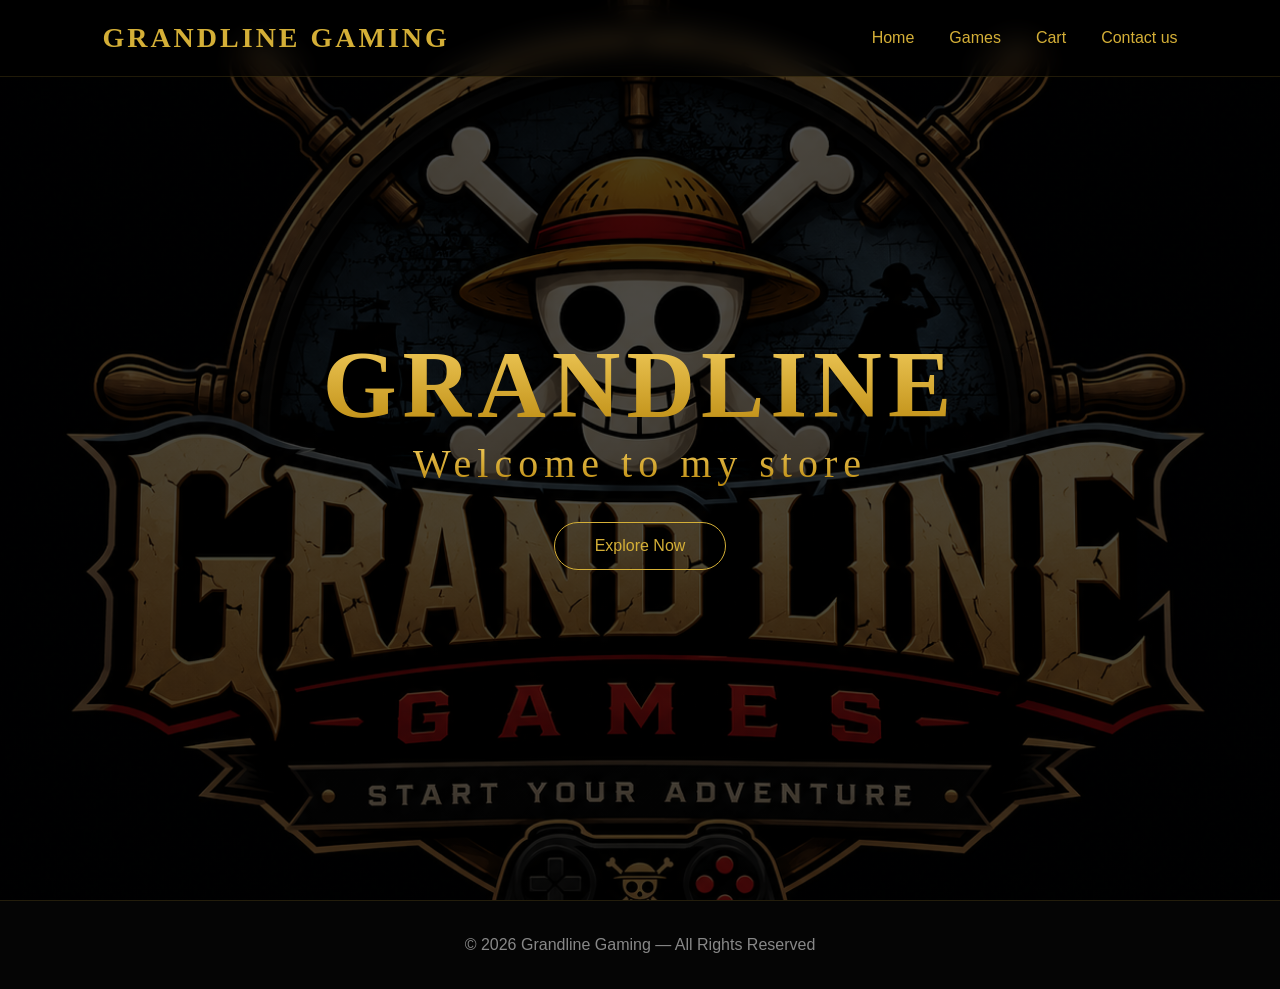
==== index.html @ d237cc90 "Add files via upload" ====
<!DOCTYPE html>
<html lang="en">

<head>

    
    <link href="ChatGPT Image 17 مايو 2026، 11_18_08 ص.png" type="image/x-icon" rel="icon"> 
    <meta name="keywords" content="Grandline Gaming,GRANDLINE,Grandline,randline gaming ">
    <meta name="Mohammed" content="Grandline Gaming">
    <meta name="description" content="Grandline Gaming - Buy Games, Accounts and Gift Cards">
    <title>Grandline Gaming</title>
    <link rel="stylesheet" href="c.css"> 

</head>

<body>

    <!-- NAVBAR -->

    <nav>

        <div class="logo">
            GRANDLINE GAMING
        </div>

        <ul>
            <li><a href="index.html">Home</a></li>
            <li><a href="games.html">Games</a></li>
            <li><a href="cart.html">Cart</a></li>
            <li><a href="cn.html">Contact us</a></li>
        </ul>

    </nav>

    <!-- HERO -->

    <section class="hero">

        <div>

            <h1>GRANDLINE</h1>
            <p>
                Welcome to my store
            </p>

            

        <a href="games.html" class="btn">
            Explore Now
        </a>
        </div>

    </section>

    <!-- PRODUCTS -->

  

    <!-- FOOTER -->

    <footer>
        © 2026 Grandline Gaming — All Rights Reserved
    </footer>

</body>

</html>
---- c.css ----
* {
            margin: 0;
            padding: 0;
            box-sizing: border-box;
        }

        body {
            background: #050505;
            font-family: 'Poppins', sans-serif;
            color: white;
            overflow-x: hidden;
        }

        /* NAVBAR */

        nav {
            width: 100%;
            padding: 22px 8%;
            display: flex;
            justify-content: space-between;
            align-items: center;
            position: fixed;
            top: 0;
            z-index: 1000;

            background: rgba(0, 0, 0, 0.6);
            backdrop-filter: blur(10px);

            border-bottom: 1px solid rgba(212, 175, 55, 0.15);
        }

        .logo {
            font-size: 28px;
            color: #d4af37;
            font-family: 'Cinzel', serif;
            font-weight: bold;
            letter-spacing: 3px;
        }

        nav ul {
            display: flex;
            list-style: none;
            gap: 35px;
        }

        nav ul li a {
            color: #d4af37;
            text-decoration: none;
            transition: 0.3s;
        }

        nav ul li a:hover {
            color: white;
        }

                html {
                    scroll-behavior: smooth;
                }
        /* HERO */

        .hero {
            min-height: 100vh;
            display: flex;
            justify-content: center;
            align-items: center;
            text-align: center;
            padding: 0 10%;

    
            background:
                linear-gradient(rgba(0, 0, 0, 0.7), rgba(0, 0, 0, 0.7)),
                url("ChatGPT\ Image\ 17\ مايو\ 2026،\ 11_18_08\ ص.png");
    
            background-size: cover;
            background-position: center;
            background-repeat: no-repeat;
    
            color: white;
        
               
        }

        .hero h1 {
            font-size: 95px;
            font-family: 'Cinzel', serif;

            background: linear-gradient(to bottom, #f5d061, #b8860b);
            -webkit-background-clip: text;
            -webkit-text-fill-color: transparent;

            letter-spacing: 6px;
        }

        .hero p {
            font-size: 40px;
                font-family: 'Cinzel', serif;
            
                background: linear-gradient(to bottom, #f5d061, #b8860b);
                -webkit-background-clip: text;
                -webkit-text-fill-color: transparent;
            
                letter-spacing: 6px;
        }

        .btn {
            display: inline-block;
            margin-top: 35px;
            padding: 14px 40px;
            border: 1px solid #d4af37;
            border-radius: 50px;
            color: #d4af37;
            text-decoration: none;
            transition: 0.3s;
        }

        .btn:hover {
            background: #d4af37;
            color: black;
            box-shadow: 0 0 25px rgba(212, 175, 55, 0.4);
        }

        /* PRODUCTS */

        .section {
            padding: 100px 8%;
        }

        .section-title {
            text-align: center;
            font-size: 45px;
            margin-bottom: 60px;
            color: #d4af37;
            font-family: 'Cinzel', serif;
        }

        .cards {
            display: grid;
            grid-template-columns: repeat(auto-fit, minmax(260px, 1fr));
            gap: 30px;
        }

        .card {
            background: rgba(255, 255, 255, 0.03);
            border: 1px solid rgba(212, 175, 55, 0.15);
            border-radius: 25px;
            overflow: hidden;
            transition: 0.4s;
        }

        .card:hover {
            transform: translateY(-10px);
            border-color: #d4af37;
            box-shadow: 0 0 25px rgba(212, 175, 55, 0.15);
        }

        .game-img {
            width: 100%;
            height: 220px;
            object-fit: cover;
        }

        .card-content {
            padding: 25px;
        }

        .card h2 {
            color: #d4af37;
            margin-bottom: 12px;
        }

        .card p {
            color: #bdbdbd;
            line-height: 1.7;
        }

        .price {
            font-size: 30px;
            margin-top: 20px;
            margin-bottom: 20px;
            color: #d4af37;
            font-weight: bold;
        }

        .buy-btn {
            display: inline-block;
            padding: 12px 28px;
            background: #d4af37;
            color: black;
            border-radius: 40px;
            text-decoration: none;
            font-weight: 600;
            transition: 0.3s;
        }
        .more{
                display: inline-block;
                padding: 12px 28px;
                background: #d4af37;
                color: black;
                border-radius: 40px;
                text-decoration: none;
                font-weight: 600;
                transition: 0.3s;
           
        }
        .more:hover{
            transform: scale(1.05);

        }

        .buy-btn:hover {
            transform: scale(1.05);
        }
        <!--cart-->
                        /* ===================== */
                        /* CART PAGE */
                        /* ===================== */
            
                        .cart-page {
                            padding: 50px;
                            color: goldenrod;
                        }
            
                        .cart-page h1 {
                            text-align: center;
                            font-size: 40px;
                            width: 50%;
                            margin: auto;
                            margin-top: 100px;
                            margin-bottom: 40px;
                            border: 2px solid goldenrod;
                            border-radius: 15px;
                            padding: 20px;
                            background-color: #111;
                        }
            
                        /* ===================== */
                        /* EMPTY CART */
                        /* ===================== */
            
                        .empty-cart {
                            text-align: center;
                            border: 2px solid goldenrod;
                            border-radius: 20px;
                            padding: 60px;
                            width: 60%;
                            margin: auto;
                            background-color: #111;
                        }
            
                        .empty-cart h2 {
                            font-size: 35px;
                            margin-bottom: 20px;
                        }
            
                        .empty-cart p {
                            font-size: 18px;
                            margin-bottom: 30px;
                        }
            
                        .browse-btn {
                            display: inline-block;
                            background-color: goldenrod;
                            color: black;
                            text-decoration: none;
                            padding: 15px 30px;
                            border-radius: 10px;
                            font-size: 18px;
                            transition: 0.3s;
                        }
            
                        .browse-btn:hover {
                            transform: scale(1.05);
                        }
            
                        /* ===================== */
                        /* CART CONTENT */
                        /* ===================== */
            
                        .cart-content {
                            display: flex;
                            justify-content: space-between;
                            gap: 30px;
                            align-items: flex-start;
                        }
            
                        .cart-items {
                            flex: 2;
                        }
            
                        /* ===================== */
                        /* CART CARD */
                        /* ===================== */
            
                        .cart-card {
                            display: flex;
                            align-items: center;
                            justify-content: space-between;
                            gap: 20px;
                            background-color: #111;
                            border: 2px solid goldenrod;
                            border-radius: 15px;
                            padding: 20px;
                            margin-bottom: 25px;
                            transition: 0.3s;
                        }
            
                        .cart-card:hover {
                            transform: scale(1.02);
                        }
            
                                                .cart-card .game-img {
                                                    width: 180px;
                                                    border-radius: 10px;
                                                }
            
                        .game-info h2 {
                            margin-bottom: 15px;
                            color: goldenrod;
                        }
            
                        .price {
                            font-size: 22px;
                            color: goldenrod;
                        }
            
                        /* ===================== */
                        /* REMOVE BUTTON */
                        /* ===================== */
            
                        .remove-btn {
                            background-color: transparent;
                            color: goldenrod;
                            border: 2px solid goldenrod;
                            padding: 12px 20px;
                            border-radius: 10px;
                            cursor: pointer;
                            transition: 0.3s;
                        }
            
                        .remove-btn:hover {
                            background-color: goldenrod;
                            color: black;
                        }
            
                        /* ===================== */
                        /* SUMMARY BOX */
                        /* ===================== */
            
                        .summary-box {
                            flex: 1;
                            border: 2px solid goldenrod;
                            border-radius: 15px;
                            padding: 25px;
                            background-color: #111;
                        }
            
                        .summary-box h2 {
                            text-align: center;
                            margin-bottom: 30px;
                            color: goldenrod;
                        }
            
                        .summary-line {
                            display: flex;
                            justify-content: space-between;
                            font-size: 22px;
                            margin-bottom: 20px;
                            color: goldenrod;
                        }
            
                        /* ===================== */
                        /* CHECKOUT BUTTON */
                        /* ===================== */
            
                        .checkout-btn {
                            width: 100%;
                            padding: 15px;
                            background-color: goldenrod;
                            color: black;
                            border: none;
                            border-radius: 10px;
                            font-size: 18px;
                            cursor: pointer;
                            transition: 0.3s;
                        }
            
                        .checkout-btn:hover {
                            transform: scale(1.03);
                        }
            
                          
                         
        /* FOOTER */

        footer {
            text-align: center;
            padding: 35px;
            color: #888;
            border-top: 1px solid rgba(212, 175, 55, 0.15);
        }
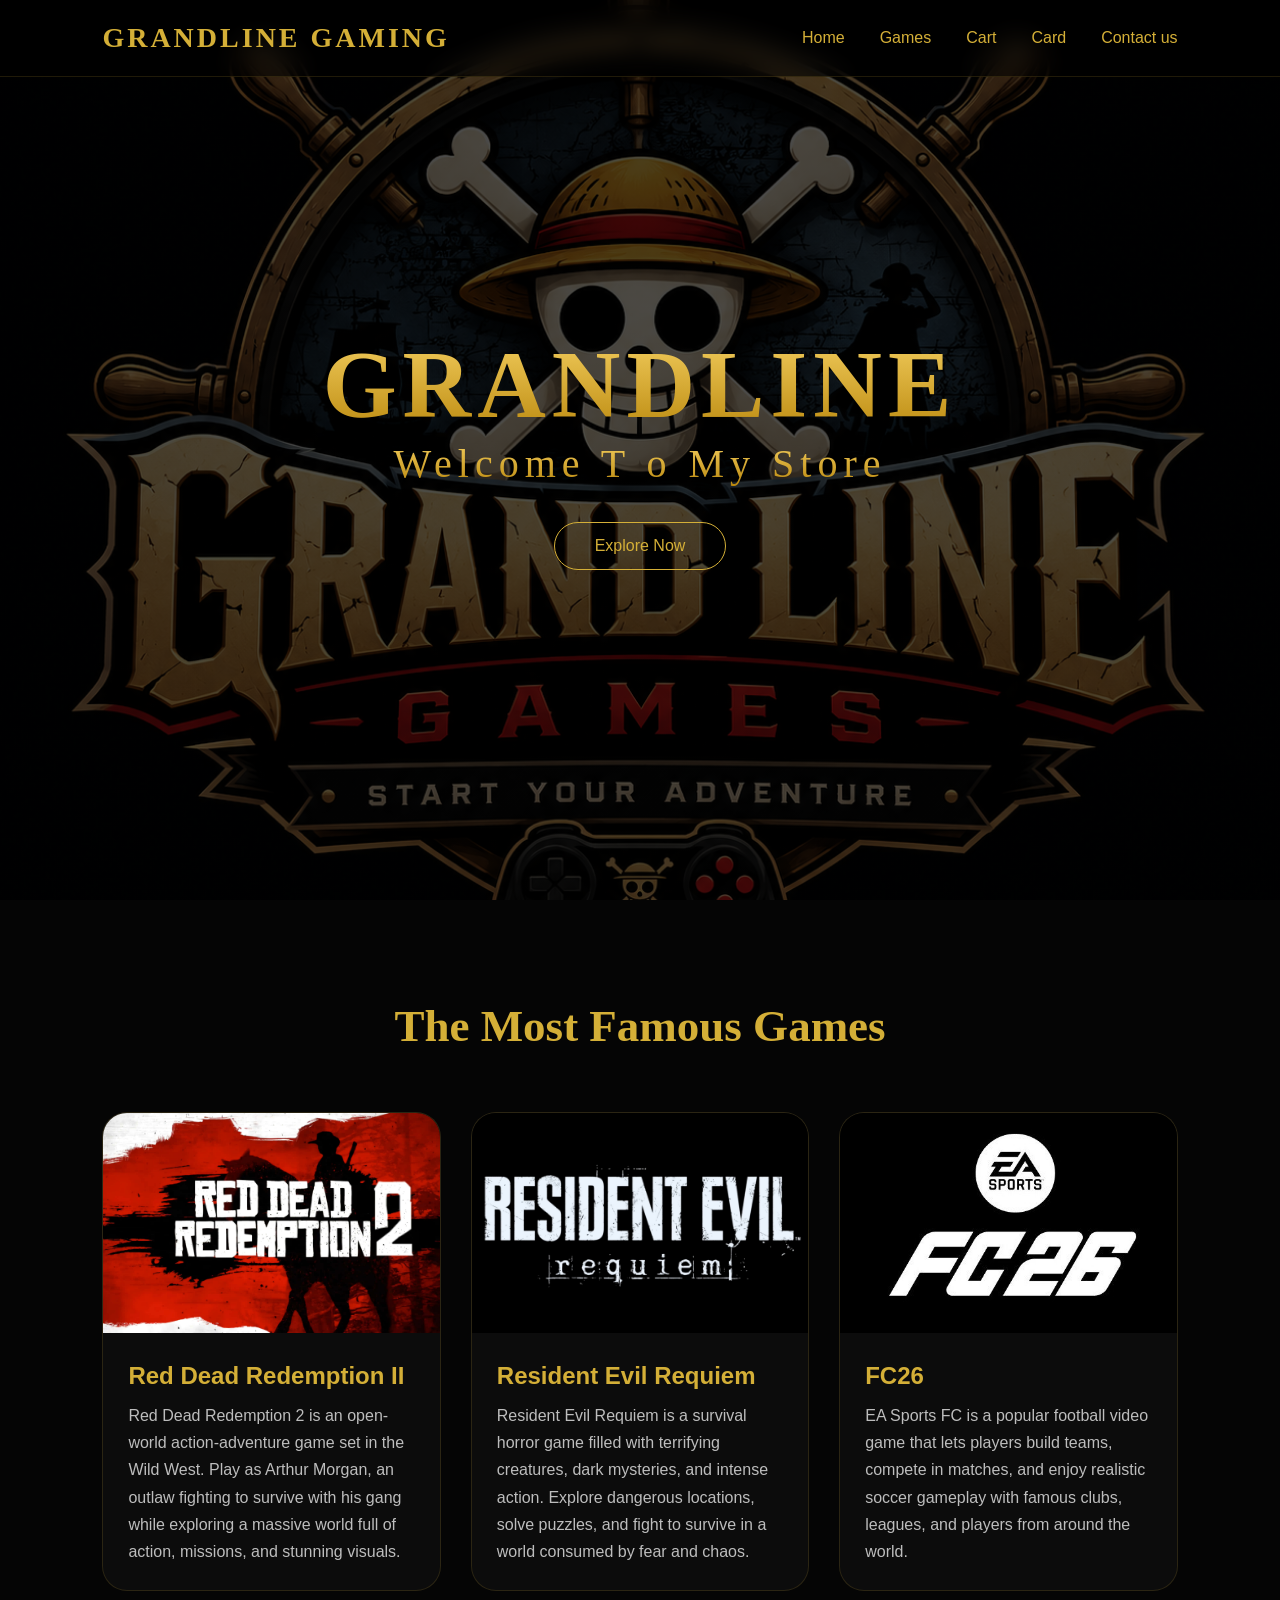
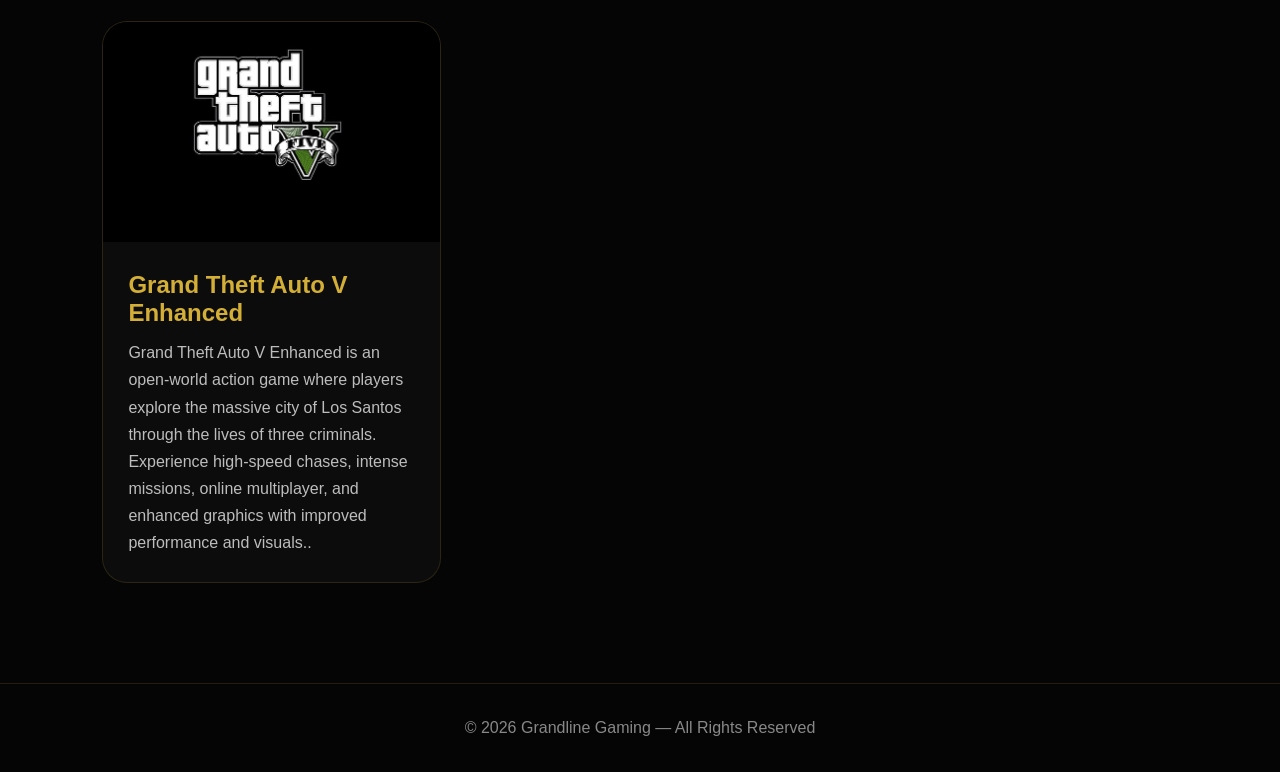
==== commit 70ea29e8: "Add files via upload" ====
--- a/index.html
+++ b/index.html
@@ -4,9 +4,10 @@
 <head>
 
     
-    <link href="ChatGPT Image 17 مايو 2026، 11_18_08 ص.png" type="image/x-icon" rel="icon"> 
+    <link href="newwww.png" type="image/x-icon" rel="icon"> 
+    <meta name="viewport" content="width=device-width,initial-scale=1.0">
     <meta name="keywords" content="Grandline Gaming,GRANDLINE,Grandline,randline gaming ">
-    <meta name="Mohammed" content="Grandline Gaming">
+    <meta name="author" content="Mohammed">
     <meta name="description" content="Grandline Gaming - Buy Games, Accounts and Gift Cards">
     <title>Grandline Gaming</title>
     <link rel="stylesheet" href="c.css"> 
@@ -27,6 +28,7 @@
             <li><a href="index.html">Home</a></li>
             <li><a href="games.html">Games</a></li>
             <li><a href="cart.html">Cart</a></li>
+            <li><a href="checkout.html">Card</a></li>
             <li><a href="cn.html">Contact us</a></li>
         </ul>
 
@@ -40,7 +42,7 @@
 
             <h1>GRANDLINE</h1>
             <p>
-                Welcome to my store
+                Welcome T   o My Store
             </p>
 
             
@@ -54,7 +56,112 @@
 
     <!-- PRODUCTS -->
 
-  
+    <section id="t1" class="section">
+    
+        <h1 class="section-title">
+            The Most Famous Games
+        </h1>
+    
+       
+    
+        <div class="cards">
+    
+            <!-- -->
+    
+            <div class="card">
+    
+                <img src="red-dead-redemption-2-full-hd-ih17xbavwjw7t2cy.jpg" class="game-img">
+    
+                <div class="card-content">
+    
+                    <h2>Red Dead Redemption II</h2>
+    
+                    <p>
+                        Red Dead Redemption 2 is an open-world action-adventure game set in the Wild West. Play as Arthur
+                        Morgan, an outlaw
+                        fighting to survive with his gang while exploring a massive world full of action, missions, and
+                        stunning visuals.
+                    </p>
+    
+                </div>
+    
+            </div>
+            <!--Resident Evil Requiem-->
+    
+            <div class="card">
+    
+                <img src="RE-R-Dec-2025.jpg" class="game-img">
+    
+                <div class="card-content">
+    
+                    <h2>Resident Evil Requiem</h2>
+    
+                    <p>
+                        Resident Evil Requiem is a survival horror game filled with terrifying creatures, dark mysteries,
+                        and intense action.
+                        Explore dangerous locations, solve puzzles, and fight to survive in a world consumed by fear and
+                        chaos.
+                    </p>
+    
+                    
+    
+                </div>
+    
+            </div>
+    
+           
+    
+
+            
+            <!--Fifa-->
+            <div class="card">
+    
+                <img src="Gn-1RxwW8AA-R4t.jpg" class="game-img">
+    
+                <div class="card-content">
+                    <h2>FC26</h2>
+                
+                <p>
+                    EA Sports FC is a popular football video game that lets players build teams, compete in matches, and
+                    enjoy realistic
+                    soccer gameplay with famous clubs, leagues, and players from around the world.
+                </p>
+            </div>
+    
+                    
+                   
+    
+            </div>
+          
+    
+            <!-- gta-->
+    
+            <div class="card">
+    
+                <img src="gta-v-hd-wallpaper-wallpaper-preview.jpg" class="game-img">
+    
+                <div class="card-content">
+    
+                    <h2>Grand Theft Auto V Enhanced</h2>
+    
+                    <p>
+                        Grand Theft Auto V Enhanced is an open-world action game where players explore the massive city of
+                        Los Santos through
+                        the lives of three criminals. Experience high-speed chases, intense missions, online multiplayer,
+                        and enhanced graphics
+                        with improved performance and visuals..
+                    </p>
+    
+    
+                </div>
+    
+    
+    
+            </div>
+    
+        </div>
+    
+    </section>
 
     <!-- FOOTER -->
 
--- a/c.css
+++ b/c.css
@@ -397,4 +397,68 @@
             padding: 35px;
             color: #888;
             border-top: 1px solid rgba(212, 175, 55, 0.15);
-        }+        }
+                           @media (max-width: 768px) {
+            
+                               nav {
+                                   padding: 12px 5%;
+                                   flex-direction: row;
+                                   justify-content: space-between;
+                                   align-items: center;
+                               }
+            
+                               .logo {
+                                   font-size: 18px;
+                               }
+            
+                               nav ul {
+                                   display: flex;
+                                   flex-direction: row;
+                                   /* يخليهم جنب بعض */
+                                   gap: 15px;
+                                   padding: 0;
+                               }
+            
+                               nav ul li a {
+                                   font-size: 14px;
+                               }
+            
+                               /* HERO */
+                               .hero h1 {
+                                   font-size: 38px;
+                               }
+            
+                               .hero p {
+                                   font-size: 16px;
+                               }
+            
+                               /* CARDS */
+                               .cards {
+                                   grid-template-columns: 1fr;
+                               }
+            
+                               /* CART */
+                               .cart-content {
+                                   flex-direction: column;
+                               }
+            
+                               .cart-card {
+                                   flex-direction: column;
+                                   text-align: center;
+                               }
+            
+                               .cart-card .game-img {
+                                   width: 100%;
+                                   max-width: 220px;
+                               }
+            
+                               .empty-cart {
+                                   width: 90%;
+                                   padding: 25px;
+                               }
+            
+                               .cart-page h1 {
+                                   width: 90%;
+                                   font-size: 22px;
+                               }
+                           }
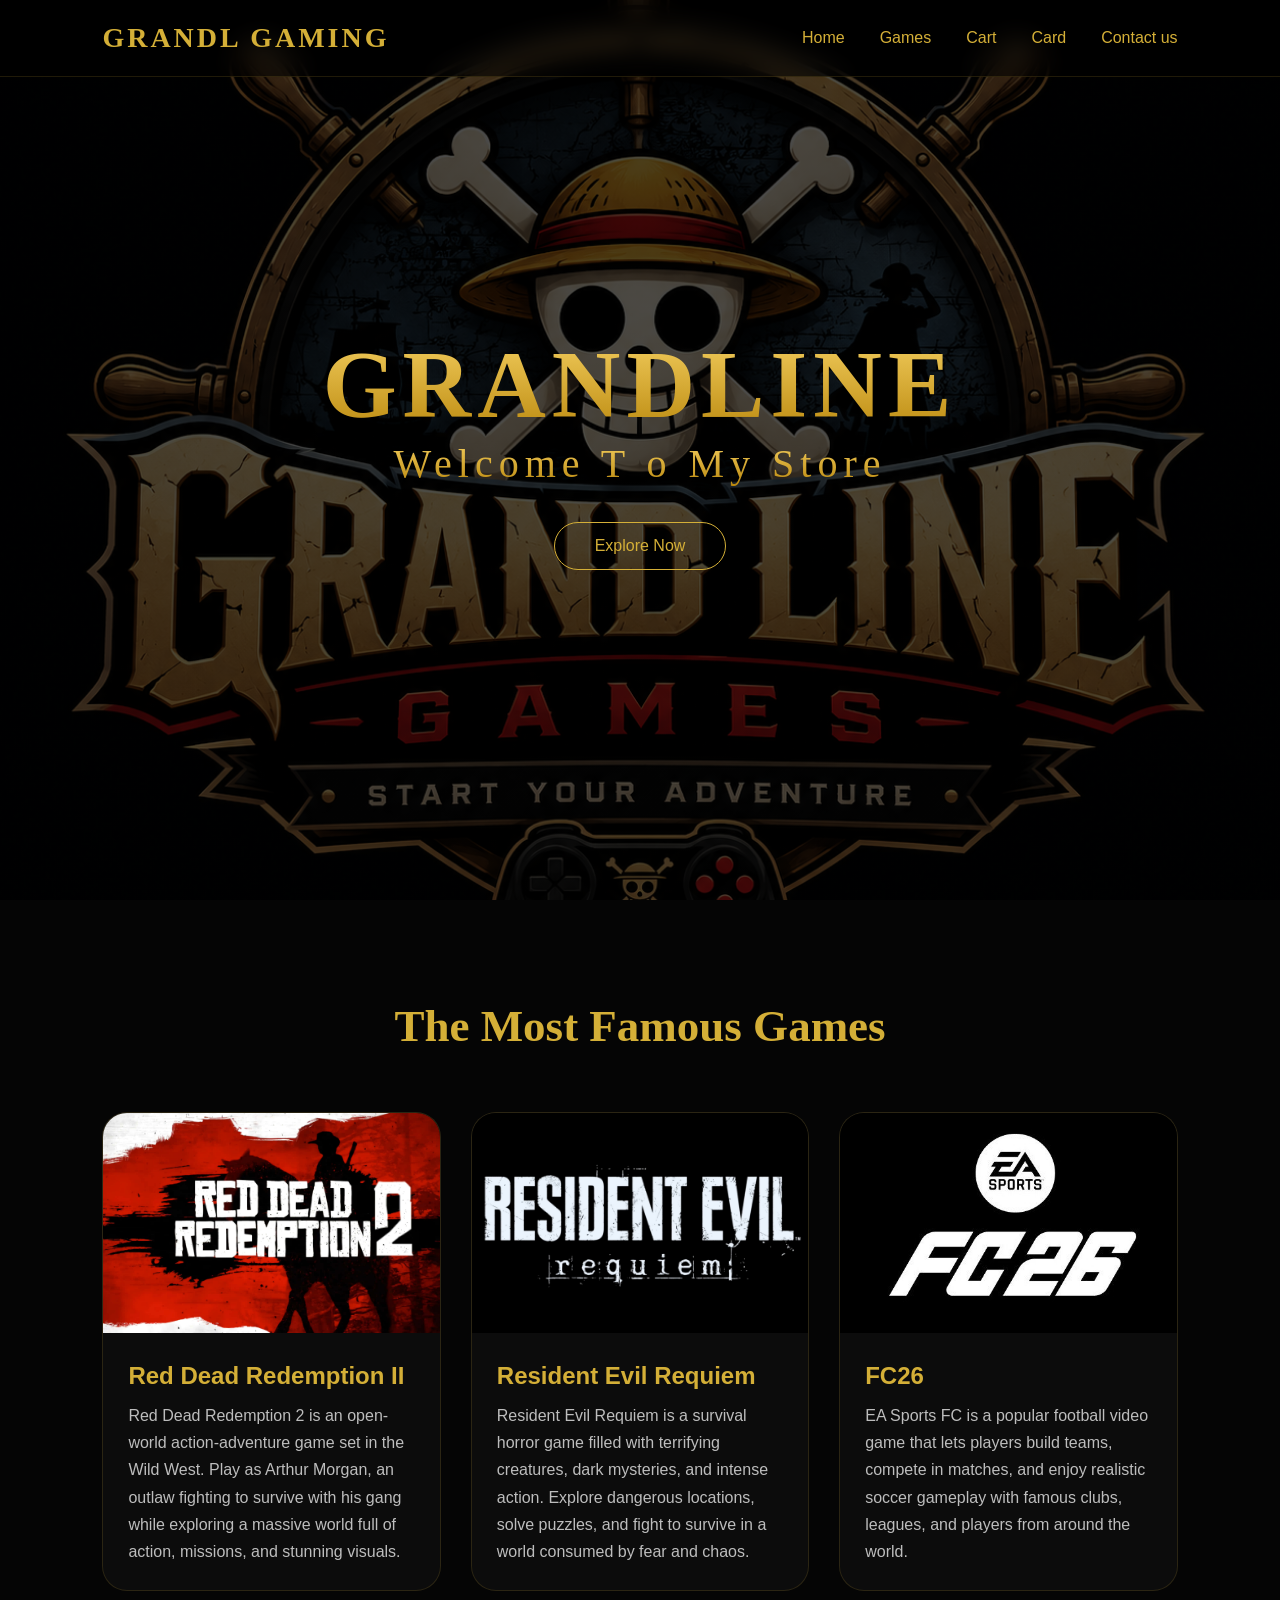
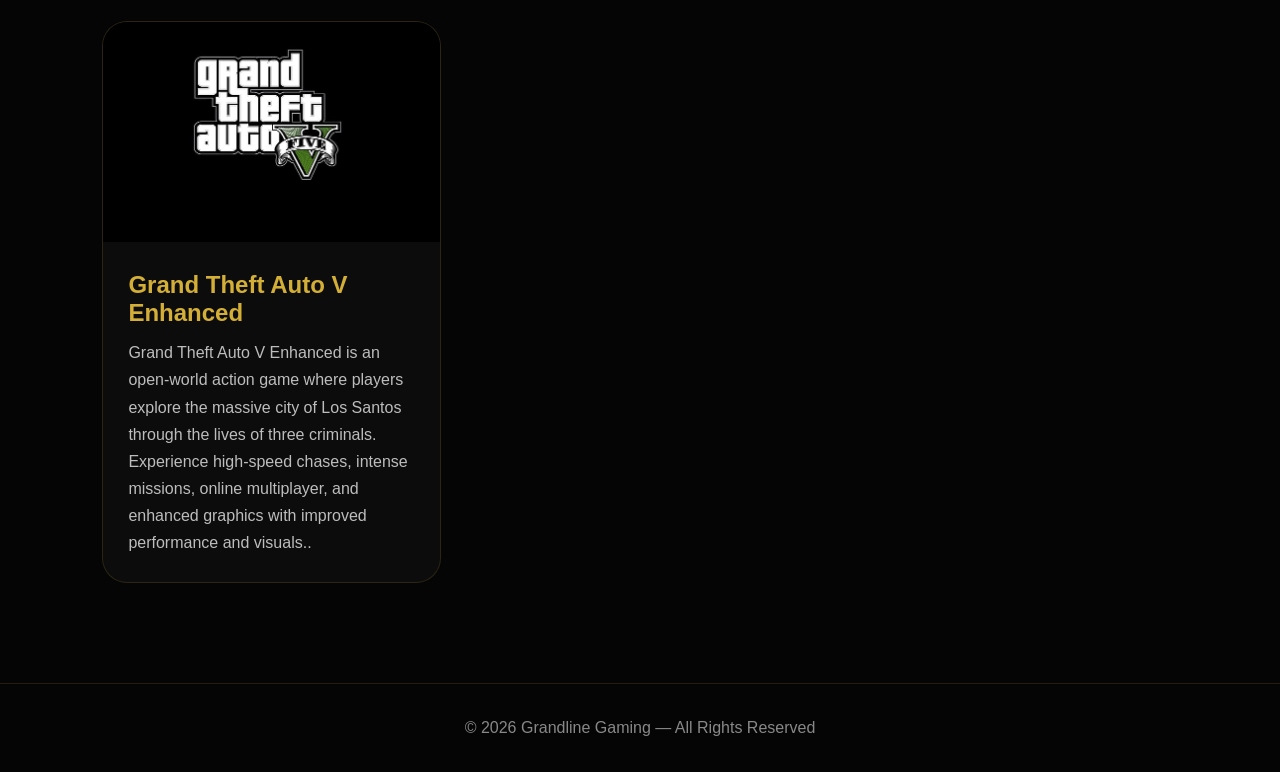
==== commit 96771ebf: "Add files via upload" ====
--- a/index.html
+++ b/index.html
@@ -21,7 +21,7 @@
     <nav>
 
         <div class="logo">
-            GRANDLINE GAMING
+            GRANDL GAMING
         </div>
 
         <ul>
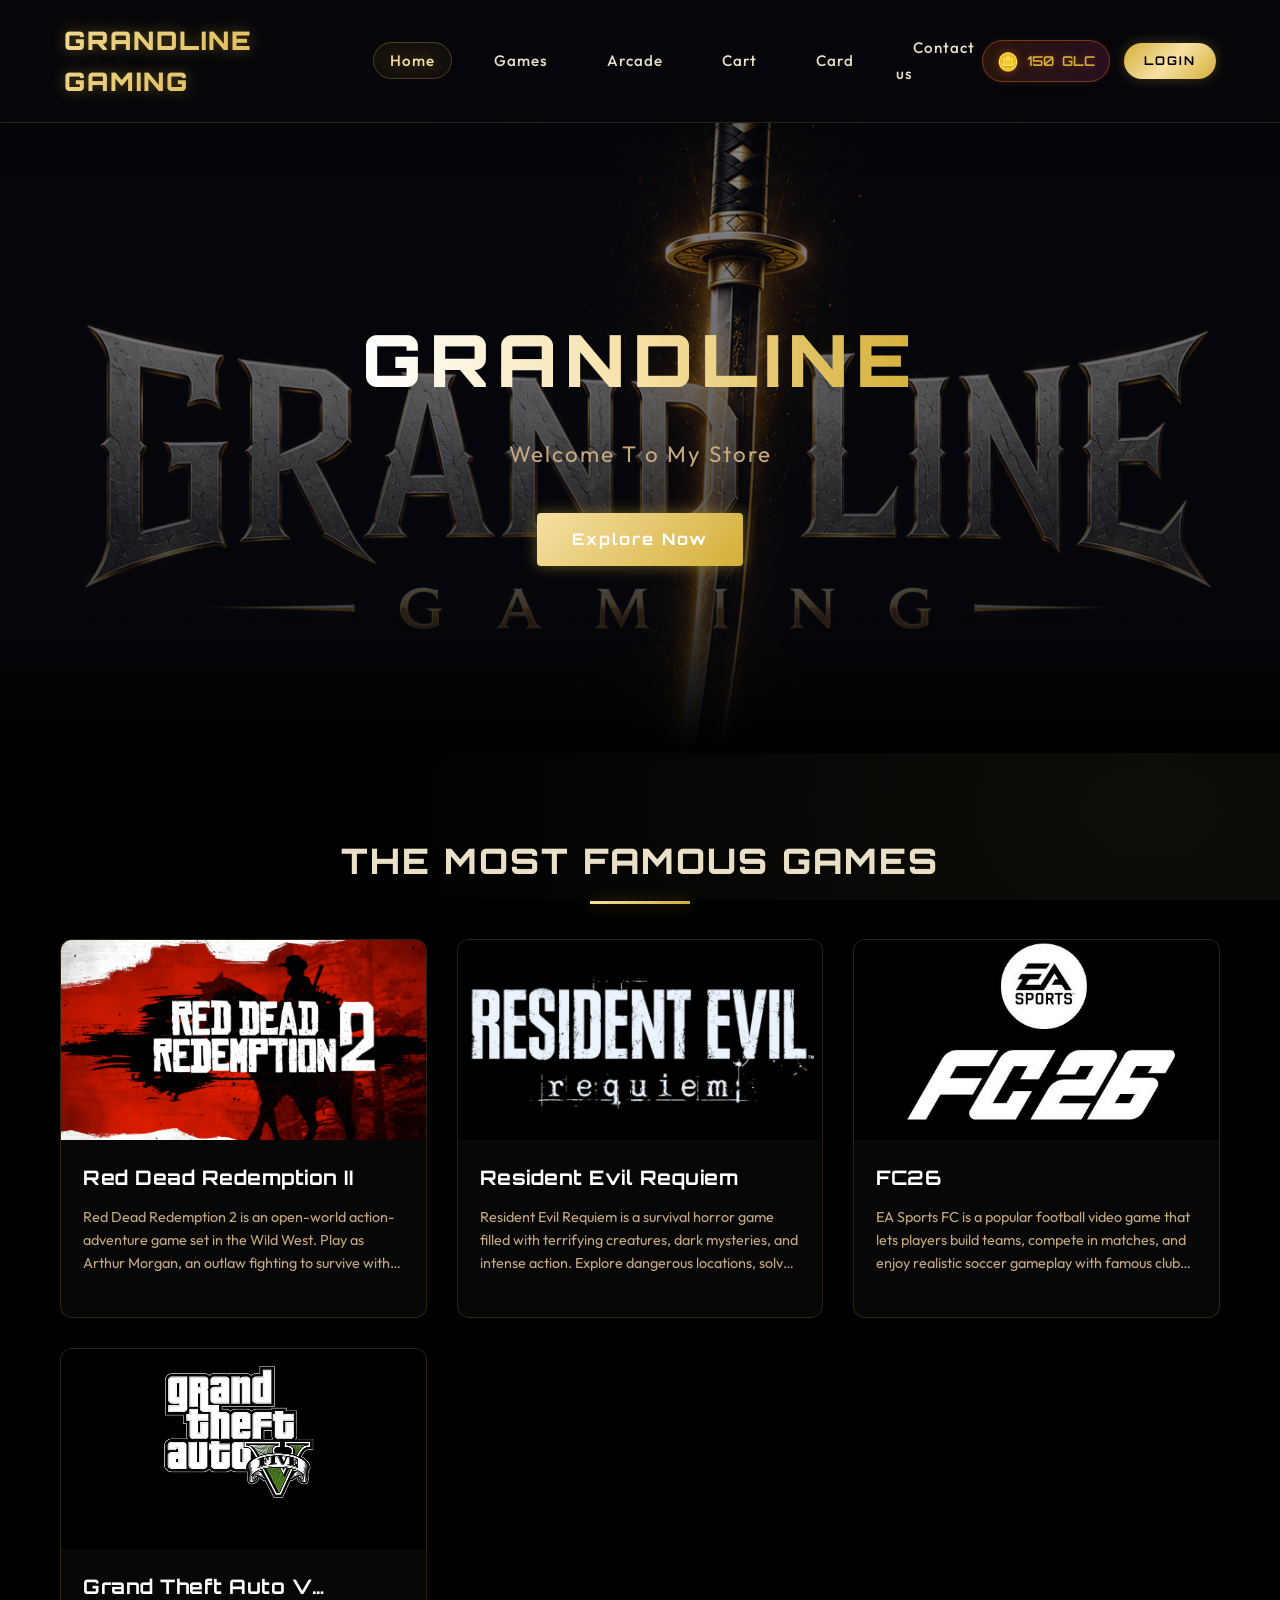
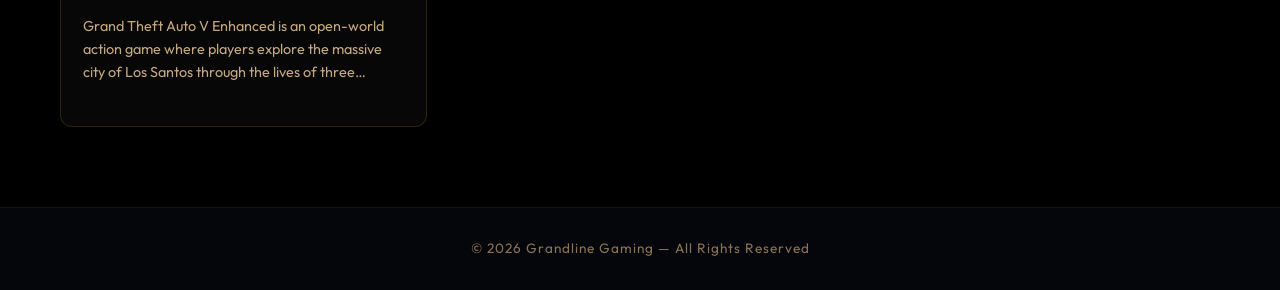
==== commit 9178bd39: "Add files via upload" ====
--- a/index.html
+++ b/index.html
@@ -11,7 +11,7 @@
     <meta name="description" content="Grandline Gaming - Buy Games, Accounts and Gift Cards">
     <title>Grandline Gaming</title>
     <link rel="stylesheet" href="c.css"> 
-
+    <script src="shared.js"></script>
 </head>
 
 <body>
@@ -70,7 +70,9 @@
     
             <div class="card">
     
-                <img src="red-dead-redemption-2-full-hd-ih17xbavwjw7t2cy.jpg" class="game-img">
+                <div class="game-img-container">
+                    <img src="red-dead-redemption-2-full-hd-ih17xbavwjw7t2cy.jpg" class="game-img">
+                </div>
     
                 <div class="card-content">
     
@@ -90,7 +92,9 @@
     
             <div class="card">
     
-                <img src="RE-R-Dec-2025.jpg" class="game-img">
+                <div class="game-img-container">
+                    <img src="RE-R-Dec-2025.jpg" class="game-img">
+                </div>
     
                 <div class="card-content">
     
@@ -111,12 +115,14 @@
     
            
     
-
+ 
             
             <!--Fifa-->
             <div class="card">
     
-                <img src="Gn-1RxwW8AA-R4t.jpg" class="game-img">
+                <div class="game-img-container">
+                    <img src="Gn-1RxwW8AA-R4t.jpg" class="game-img">
+                </div>
     
                 <div class="card-content">
                     <h2>FC26</h2>
@@ -138,7 +144,9 @@
     
             <div class="card">
     
-                <img src="gta-v-hd-wallpaper-wallpaper-preview.jpg" class="game-img">
+                <div class="game-img-container">
+                    <img src="gta-v-hd-wallpaper-wallpaper-preview.jpg" class="game-img">
+                </div>
     
                 <div class="card-content">
     
--- a/c.css
+++ b/c.css
@@ -1,464 +1,2036 @@
-  * {
-            margin: 0;
-            padding: 0;
-            box-sizing: border-box;
-        }
-
-        body {
-            background: #050505;
-            font-family: 'Poppins', sans-serif;
-            color: white;
-            overflow-x: hidden;
-        }
-
-        /* NAVBAR */
-
-        nav {
-            width: 100%;
-            padding: 22px 8%;
-            display: flex;
-            justify-content: space-between;
-            align-items: center;
-            position: fixed;
-            top: 0;
-            z-index: 1000;
-
-            background: rgba(0, 0, 0, 0.6);
-            backdrop-filter: blur(10px);
-
-            border-bottom: 1px solid rgba(212, 175, 55, 0.15);
-        }
-
-        .logo {
-            font-size: 28px;
-            color: #d4af37;
-            font-family: 'Cinzel', serif;
-            font-weight: bold;
-            letter-spacing: 3px;
-        }
-
-        nav ul {
-            display: flex;
-            list-style: none;
-            gap: 35px;
-        }
-
-        nav ul li a {
-            color: #d4af37;
-            text-decoration: none;
-            transition: 0.3s;
-        }
-
-        nav ul li a:hover {
-            color: white;
-        }
-
-                html {
-                    scroll-behavior: smooth;
-                }
-        /* HERO */
-
-        .hero {
-            min-height: 100vh;
-            display: flex;
-            justify-content: center;
-            align-items: center;
-            text-align: center;
-            padding: 0 10%;
-
-    
-            background:
-                linear-gradient(rgba(0, 0, 0, 0.7), rgba(0, 0, 0, 0.7)),
-                url("ChatGPT\ Image\ 17\ مايو\ 2026،\ 11_18_08\ ص.png");
-    
-            background-size: cover;
-            background-position: center;
-            background-repeat: no-repeat;
-    
-            color: white;
-        
-               
-        }
-
-        .hero h1 {
-            font-size: 95px;
-            font-family: 'Cinzel', serif;
-
-            background: linear-gradient(to bottom, #f5d061, #b8860b);
-            -webkit-background-clip: text;
-            -webkit-text-fill-color: transparent;
-
-            letter-spacing: 6px;
-        }
-
-        .hero p {
-            font-size: 40px;
-                font-family: 'Cinzel', serif;
-            
-                background: linear-gradient(to bottom, #f5d061, #b8860b);
-                -webkit-background-clip: text;
-                -webkit-text-fill-color: transparent;
-            
-                letter-spacing: 6px;
-        }
-
-        .btn {
-            display: inline-block;
-            margin-top: 35px;
-            padding: 14px 40px;
-            border: 1px solid #d4af37;
-            border-radius: 50px;
-            color: #d4af37;
-            text-decoration: none;
-            transition: 0.3s;
-        }
-
-        .btn:hover {
-            background: #d4af37;
-            color: black;
-            box-shadow: 0 0 25px rgba(212, 175, 55, 0.4);
-        }
-
-        /* PRODUCTS */
-
-        .section {
-            padding: 100px 8%;
-        }
-
-        .section-title {
-            text-align: center;
-            font-size: 45px;
-            margin-bottom: 60px;
-            color: #d4af37;
-            font-family: 'Cinzel', serif;
-        }
-
-        .cards {
-            display: grid;
-            grid-template-columns: repeat(auto-fit, minmax(260px, 1fr));
-            gap: 30px;
-        }
-
-        .card {
-            background: rgba(255, 255, 255, 0.03);
-            border: 1px solid rgba(212, 175, 55, 0.15);
-            border-radius: 25px;
-            overflow: hidden;
-            transition: 0.4s;
-        }
-
-        .card:hover {
-            transform: translateY(-10px);
-            border-color: #d4af37;
-            box-shadow: 0 0 25px rgba(212, 175, 55, 0.15);
-        }
-
-        .game-img {
-            width: 100%;
-            height: 220px;
-            object-fit: cover;
-        }
-
-        .card-content {
-            padding: 25px;
-        }
-
-        .card h2 {
-            color: #d4af37;
-            margin-bottom: 12px;
-        }
-
-        .card p {
-            color: #bdbdbd;
-            line-height: 1.7;
-        }
-
-        .price {
-            font-size: 30px;
-            margin-top: 20px;
-            margin-bottom: 20px;
-            color: #d4af37;
-            font-weight: bold;
-        }
-
-        .buy-btn {
-            display: inline-block;
-            padding: 12px 28px;
-            background: #d4af37;
-            color: black;
-            border-radius: 40px;
-            text-decoration: none;
-            font-weight: 600;
-            transition: 0.3s;
-        }
-        .more{
-                display: inline-block;
-                padding: 12px 28px;
-                background: #d4af37;
-                color: black;
-                border-radius: 40px;
-                text-decoration: none;
-                font-weight: 600;
-                transition: 0.3s;
-           
-        }
-        .more:hover{
-            transform: scale(1.05);
-
-        }
-
-        .buy-btn:hover {
-            transform: scale(1.05);
-        }
-        <!--cart-->
-                        /* ===================== */
-                        /* CART PAGE */
-                        /* ===================== */
-            
-                        .cart-page {
-                            padding: 50px;
-                            color: goldenrod;
-                        }
-            
-                        .cart-page h1 {
-                            text-align: center;
-                            font-size: 40px;
-                            width: 50%;
-                            margin: auto;
-                            margin-top: 100px;
-                            margin-bottom: 40px;
-                            border: 2px solid goldenrod;
-                            border-radius: 15px;
-                            padding: 20px;
-                            background-color: #111;
-                        }
-            
-                        /* ===================== */
-                        /* EMPTY CART */
-                        /* ===================== */
-            
-                        .empty-cart {
-                            text-align: center;
-                            border: 2px solid goldenrod;
-                            border-radius: 20px;
-                            padding: 60px;
-                            width: 60%;
-                            margin: auto;
-                            background-color: #111;
-                        }
-            
-                        .empty-cart h2 {
-                            font-size: 35px;
-                            margin-bottom: 20px;
-                        }
-            
-                        .empty-cart p {
-                            font-size: 18px;
-                            margin-bottom: 30px;
-                        }
-            
-                        .browse-btn {
-                            display: inline-block;
-                            background-color: goldenrod;
-                            color: black;
-                            text-decoration: none;
-                            padding: 15px 30px;
-                            border-radius: 10px;
-                            font-size: 18px;
-                            transition: 0.3s;
-                        }
-            
-                        .browse-btn:hover {
-                            transform: scale(1.05);
-                        }
-            
-                        /* ===================== */
-                        /* CART CONTENT */
-                        /* ===================== */
-            
-                        .cart-content {
-                            display: flex;
-                            justify-content: space-between;
-                            gap: 30px;
-                            align-items: flex-start;
-                        }
-            
-                        .cart-items {
-                            flex: 2;
-                        }
-            
-                        /* ===================== */
-                        /* CART CARD */
-                        /* ===================== */
-            
-                        .cart-card {
-                            display: flex;
-                            align-items: center;
-                            justify-content: space-between;
-                            gap: 20px;
-                            background-color: #111;
-                            border: 2px solid goldenrod;
-                            border-radius: 15px;
-                            padding: 20px;
-                            margin-bottom: 25px;
-                            transition: 0.3s;
-                        }
-            
-                        .cart-card:hover {
-                            transform: scale(1.02);
-                        }
-            
-                                                .cart-card .game-img {
-                                                    width: 180px;
-                                                    border-radius: 10px;
-                                                }
-            
-                        .game-info h2 {
-                            margin-bottom: 15px;
-                            color: goldenrod;
-                        }
-            
-                        .price {
-                            font-size: 22px;
-                            color: goldenrod;
-                        }
-            
-                        /* ===================== */
-                        /* REMOVE BUTTON */
-                        /* ===================== */
-            
-                        .remove-btn {
-                            background-color: transparent;
-                            color: goldenrod;
-                            border: 2px solid goldenrod;
-                            padding: 12px 20px;
-                            border-radius: 10px;
-                            cursor: pointer;
-                            transition: 0.3s;
-                        }
-            
-                        .remove-btn:hover {
-                            background-color: goldenrod;
-                            color: black;
-                        }
-            
-                        /* ===================== */
-                        /* SUMMARY BOX */
-                        /* ===================== */
-            
-                        .summary-box {
-                            flex: 1;
-                            border: 2px solid goldenrod;
-                            border-radius: 15px;
-                            padding: 25px;
-                            background-color: #111;
-                        }
-            
-                        .summary-box h2 {
-                            text-align: center;
-                            margin-bottom: 30px;
-                            color: goldenrod;
-                        }
-            
-                        .summary-line {
-                            display: flex;
-                            justify-content: space-between;
-                            font-size: 22px;
-                            margin-bottom: 20px;
-                            color: goldenrod;
-                        }
-            
-                        /* ===================== */
-                        /* CHECKOUT BUTTON */
-                        /* ===================== */
-            
-                        .checkout-btn {
-                            width: 100%;
-                            padding: 15px;
-                            background-color: goldenrod;
-                            color: black;
-                            border: none;
-                            border-radius: 10px;
-                            font-size: 18px;
-                            cursor: pointer;
-                            transition: 0.3s;
-                        }
-            
-                        .checkout-btn:hover {
-                            transform: scale(1.03);
-                        }
-            
-                          
-                         
-        /* FOOTER */
-
-        footer {
-            text-align: center;
-            padding: 35px;
-            color: #888;
-            border-top: 1px solid rgba(212, 175, 55, 0.15);
-        }
-                           @media (max-width: 768px) {
-            
-                               nav {
-                                   padding: 12px 5%;
-                                   flex-direction: row;
-                                   justify-content: space-between;
-                                   align-items: center;
-                               }
-            
-                               .logo {
-                                   font-size: 18px;
-                               }
-            
-                               nav ul {
-                                   display: flex;
-                                   flex-direction: row;
-                                   /* يخليهم جنب بعض */
-                                   gap: 15px;
-                                   padding: 0;
-                               }
-            
-                               nav ul li a {
-                                   font-size: 14px;
-                               }
-            
-                               /* HERO */
-                               .hero h1 {
-                                   font-size: 38px;
-                               }
-            
-                               .hero p {
-                                   font-size: 16px;
-                               }
-            
-                               /* CARDS */
-                               .cards {
-                                   grid-template-columns: 1fr;
-                               }
-            
-                               /* CART */
-                               .cart-content {
-                                   flex-direction: column;
-                               }
-            
-                               .cart-card {
-                                   flex-direction: column;
-                                   text-align: center;
-                               }
-            
-                               .cart-card .game-img {
-                                   width: 100%;
-                                   max-width: 220px;
-                               }
-            
-                               .empty-cart {
-                                   width: 90%;
-                                   padding: 25px;
-                               }
-            
-                               .cart-page h1 {
-                                   width: 90%;
-                                   font-size: 22px;
-                               }
-                           }+/* ==========================================================================
+   GRANDLINE GAMING - MODERN CYBERPUNK STYLING SYSTEM
+   ========================================================================== */
+
+@import url('https://fonts.googleapis.com/css2?family=Inter:wght@300;400;500;600;700&family=Orbitron:wght@400;600;800;900&family=Outfit:wght@300;400;500;600;700&display=swap');
+
+/* --- CSS Variables & Design Tokens --- */
+:root {
+    /* Colors */
+    --bg-deep: #000000;
+    --bg-primary: #050505;
+    --bg-secondary: #0c0c0c;
+    --bg-glass: rgba(10, 10, 10, 0.75);
+    --border-glass: rgba(212, 175, 55, 0.18);
+    
+    --neon-purple: #d4af37; /* Gold Main */
+    --neon-cyan: #f6e0a4; /* Gold Light */
+    --neon-pink: #aa7c11; /* Gold Dark */
+    --neon-green: #10b981; /* Accent green for success */
+    --neon-orange: #d4af37; /* Gold coin */
+    
+    --text-primary: #eae0c8; /* Soft golden-white */
+    --text-secondary: #c5a880; /* Elegant bronze-gold */
+    --text-muted: #8a7355; /* Subtle dark bronze */
+    
+    /* Glowing Effects */
+    --glow-cyan: 0 0 15px rgba(212, 175, 55, 0.45);
+    --glow-purple: 0 0 15px rgba(170, 124, 17, 0.45);
+    --glow-pink: 0 0 15px rgba(246, 224, 164, 0.35);
+    
+    /* Layout */
+    --max-width: 1200px;
+    --transition-speed: 0.3s;
+    --radius: 12px;
+}
+
+/* --- Base & Reset --- */
+* {
+    margin: 0;
+    padding: 0;
+    box-sizing: border-box;
+    scroll-behavior: smooth;
+}
+
+body {
+    background-color: var(--bg-deep);
+    background-image: 
+        radial-gradient(at 10% 10%, rgba(212, 175, 55, 0.06) 0px, transparent 50%),
+        radial-gradient(at 90% 90%, rgba(246, 224, 164, 0.06) 0px, transparent 50%),
+        radial-gradient(at 50% 50%, rgba(170, 124, 17, 0.03) 0px, transparent 50%);
+    background-attachment: fixed;
+    color: var(--text-primary);
+    font-family: 'Outfit', 'Inter', sans-serif;
+    line-height: 1.6;
+    overflow-x: hidden;
+    min-height: 100vh;
+    display: flex;
+    flex-direction: column;
+}
+
+a {
+    color: inherit;
+    text-decoration: none;
+    transition: all var(--transition-speed) ease;
+}
+
+button, input, select, textarea {
+    font-family: inherit;
+    background: none;
+    border: none;
+    outline: none;
+    color: inherit;
+}
+
+/* --- Header & Navigation --- */
+nav {
+    display: flex;
+    justify-content: space-between;
+    align-items: center;
+    padding: 20px 5%;
+    background: rgba(6, 7, 13, 0.85);
+    backdrop-filter: blur(12px);
+    -webkit-backdrop-filter: blur(12px);
+    border-bottom: 1px solid var(--border-glass);
+    position: sticky;
+    top: 0;
+    z-index: 1000;
+    box-shadow: 0 4px 30px rgba(0, 0, 0, 0.5);
+    transition: all var(--transition-speed) ease;
+}
+
+nav .logo {
+    font-family: 'Orbitron', sans-serif;
+    font-weight: 900;
+    font-size: 1.6rem;
+    letter-spacing: 2px;
+    background: linear-gradient(135deg, var(--neon-cyan), var(--neon-purple));
+    -webkit-background-clip: text;
+    -webkit-text-fill-color: transparent;
+    text-shadow: var(--glow-cyan);
+    position: relative;
+    cursor: pointer;
+}
+
+nav ul {
+    display: flex;
+    list-style: none;
+    align-items: center;
+    gap: 25px;
+}
+
+nav ul li a {
+    font-weight: 500;
+    font-size: 0.95rem;
+    letter-spacing: 1px;
+    padding: 8px 16px;
+    border-radius: 20px;
+    border: 1px solid transparent;
+}
+
+nav ul li a:hover, nav ul li a.active {
+    color: var(--neon-cyan);
+    border-color: rgba(212, 175, 55, 0.3);
+    background: rgba(212, 175, 55, 0.06);
+    text-shadow: var(--glow-cyan);
+}
+
+/* GLC Coin Counter */
+.coin-counter {
+    display: flex;
+    align-items: center;
+    gap: 8px;
+    background: linear-gradient(90deg, rgba(249, 115, 22, 0.15), rgba(236, 72, 153, 0.15));
+    border: 1px solid rgba(249, 115, 22, 0.4);
+    padding: 6px 14px;
+    border-radius: 30px;
+    font-family: 'Orbitron', sans-serif;
+    font-weight: 600;
+    font-size: 0.85rem;
+    color: var(--neon-orange);
+    text-shadow: 0 0 8px rgba(249, 115, 22, 0.4);
+    box-shadow: 0 0 10px rgba(249, 115, 22, 0.1);
+    transition: transform var(--transition-speed) ease;
+}
+
+.coin-counter:hover {
+    transform: scale(1.05);
+}
+
+.coin-counter span.coin-icon {
+    font-size: 1.1rem;
+    animation: spinCoin 3s infinite linear;
+}
+
+@keyframes spinCoin {
+    0% { transform: rotateY(0deg); }
+    100% { transform: rotateY(360deg); }
+}
+
+/* --- Hero Section --- */
+.hero {
+    min-height: 70vh;
+    display: flex;
+    justify-content: center;
+    align-items: center;
+    text-align: center;
+    padding: 60px 20px;
+    background: linear-gradient(rgba(11, 13, 25, 0.4), rgba(6, 7, 13, 0.9)), 
+                url('ChatGPT\ Image\ May\ 21\,\ 2026\,\ 01_10_50\ AM.png') no-repeat center center/cover;
+    background-attachment: fixed;
+    position: relative;
+    overflow: hidden;
+}
+
+.hero::after {
+    content: '';
+    position: absolute;
+    bottom: 0;
+    left: 0;
+    width: 100%;
+    height: 150px;
+    background: linear-gradient(transparent, var(--bg-deep));
+}
+
+.hero h1 {
+    font-family: 'Orbitron', sans-serif;
+    font-size: 4.5rem;
+    font-weight: 900;
+    letter-spacing: 8px;
+    margin-bottom: 20px;
+    background: linear-gradient(to right, #ffffff, var(--neon-cyan), var(--neon-purple));
+    -webkit-background-clip: text;
+    -webkit-text-fill-color: transparent;
+    animation: titleGlow 4s infinite alternate;
+}
+
+.hero p {
+    font-size: 1.4rem;
+    color: var(--text-secondary);
+    margin-bottom: 40px;
+    max-width: 600px;
+    margin-left: auto;
+    margin-right: auto;
+    letter-spacing: 2px;
+}
+
+.btn {
+    display: inline-block;
+    padding: 14px 35px;
+    font-family: 'Orbitron', sans-serif;
+    font-weight: 700;
+    font-size: 1rem;
+    letter-spacing: 2px;
+    color: #fff;
+    background: linear-gradient(135deg, var(--neon-cyan), var(--neon-purple));
+    border-radius: 4px;
+    position: relative;
+    z-index: 1;
+    overflow: hidden;
+    box-shadow: var(--glow-cyan);
+    transition: all var(--transition-speed) ease;
+    border: none;
+    cursor: pointer;
+}
+
+.btn::before {
+    content: '';
+    position: absolute;
+    top: 0;
+    left: -100%;
+    width: 100%;
+    height: 100%;
+    background: linear-gradient(90deg, transparent, rgba(255, 255, 255, 0.2), transparent);
+    transition: all 0.6s ease;
+    z-index: -1;
+}
+
+.btn:hover::before {
+    left: 100%;
+}
+
+.btn:hover {
+    transform: translateY(-3px);
+    box-shadow: 0 0 25px rgba(6, 182, 212, 0.7);
+}
+
+@keyframes titleGlow {
+    0% { text-shadow: 0 0 10px rgba(6, 182, 212, 0.2); }
+    100% { text-shadow: 0 0 30px rgba(168, 85, 247, 0.6), 0 0 50px rgba(6, 182, 212, 0.3); }
+}
+
+/* --- Section Layouts --- */
+.section {
+    max-width: var(--max-width);
+    margin: 80px auto;
+    padding: 0 20px;
+    width: 100%;
+}
+
+.section-title {
+    font-family: 'Orbitron', sans-serif;
+    font-size: 2.2rem;
+    font-weight: 800;
+    margin-bottom: 50px;
+    text-align: center;
+    position: relative;
+    letter-spacing: 2px;
+    text-transform: uppercase;
+}
+
+.section-title::after {
+    content: '';
+    position: absolute;
+    bottom: -15px;
+    left: 50%;
+    transform: translateX(-50%);
+    width: 100px;
+    height: 3px;
+    background: linear-gradient(to right, var(--neon-cyan), var(--neon-purple));
+    box-shadow: var(--glow-cyan);
+}
+
+/* --- Cards Grid & E-commerce Catalog --- */
+.search-box {
+    display: flex;
+    justify-content: center;
+    margin-bottom: 40px;
+    position: relative;
+    max-width: 600px;
+    margin-left: auto;
+    margin-right: auto;
+}
+
+.search-box input {
+    width: 100%;
+    padding: 15px 25px;
+    background: var(--bg-glass);
+    border: 1px solid var(--border-glass);
+    border-radius: 30px;
+    font-size: 1rem;
+    transition: all var(--transition-speed) ease;
+    box-shadow: 0 4px 15px rgba(0, 0, 0, 0.2);
+}
+
+.search-box input:focus {
+    border-color: var(--neon-cyan);
+    box-shadow: var(--glow-cyan);
+    background: rgba(18, 22, 46, 0.85);
+}
+
+/* Filter Tags */
+.filter-tabs {
+    display: flex;
+    justify-content: center;
+    flex-wrap: wrap;
+    gap: 12px;
+    margin-bottom: 35px;
+}
+
+.filter-tab {
+    padding: 8px 18px;
+    border-radius: 20px;
+    font-size: 0.9rem;
+    font-weight: 500;
+    background: rgba(18, 22, 46, 0.4);
+    border: 1px solid rgba(255, 255, 255, 0.08);
+    cursor: pointer;
+    transition: all var(--transition-speed) ease;
+}
+
+.filter-tab:hover, .filter-tab.active {
+    background: rgba(168, 85, 247, 0.15);
+    border-color: var(--neon-purple);
+    color: #fff;
+    box-shadow: 0 0 10px rgba(168, 85, 247, 0.2);
+}
+
+/* Catalog Controls (Sort) */
+.catalog-controls {
+    display: flex;
+    justify-content: space-between;
+    align-items: center;
+    margin-bottom: 25px;
+    font-size: 0.9rem;
+    color: var(--text-secondary);
+}
+
+.sort-select {
+    padding: 8px 16px;
+    background: var(--bg-glass);
+    border: 1px solid var(--border-glass);
+    border-radius: 8px;
+    color: var(--text-primary);
+    cursor: pointer;
+    transition: all var(--transition-speed);
+}
+
+.sort-select:focus {
+    border-color: var(--neon-cyan);
+    box-shadow: var(--glow-cyan);
+}
+
+.sort-select option {
+    background-color: var(--bg-primary);
+    color: var(--text-primary);
+}
+
+/* Cards Grid */
+.cards {
+    display: grid;
+    grid-template-columns: repeat(auto-fill, minmax(280px, 1fr));
+    gap: 30px;
+    width: 100%;
+}
+
+.card {
+    background: var(--bg-glass);
+    border: 1px solid var(--border-glass);
+    border-radius: var(--radius);
+    overflow: hidden;
+    backdrop-filter: blur(8px);
+    -webkit-backdrop-filter: blur(8px);
+    transition: all var(--transition-speed) cubic-bezier(0.25, 0.8, 0.25, 1);
+    display: flex;
+    flex-direction: column;
+    position: relative;
+}
+
+.card::before {
+    content: '';
+    position: absolute;
+    top: 0;
+    left: 0;
+    width: 100%;
+    height: 100%;
+    border-radius: var(--radius);
+    background: linear-gradient(45deg, var(--neon-cyan), var(--neon-purple));
+    z-index: -1;
+    opacity: 0;
+    transition: opacity var(--transition-speed) ease;
+}
+
+.card:hover {
+    transform: translateY(-8px);
+    border-color: var(--neon-cyan);
+    box-shadow: var(--glow-cyan);
+}
+
+.card:hover::before {
+    opacity: 0.1;
+}
+
+.game-img-container {
+    width: 100%;
+    height: 200px;
+    overflow: hidden;
+    position: relative;
+    background: #0f111a;
+}
+
+.game-img {
+    width: 100%;
+    height: 100%;
+    object-fit: cover;
+    transition: transform 0.5s ease;
+}
+
+.card:hover .game-img {
+    transform: scale(1.1);
+}
+
+/* Custom CSS Game Image Fallbacks */
+.fallback-image-card {
+    width: 100%;
+    height: 100%;
+    display: flex;
+    flex-direction: column;
+    justify-content: center;
+    align-items: center;
+    background: linear-gradient(135deg, #0e0e0e, #261f0d);
+    color: var(--neon-cyan);
+    text-align: center;
+    padding: 20px;
+}
+
+.fallback-image-card .fallback-icon {
+    font-size: 3rem;
+    margin-bottom: 10px;
+    animation: float 3s infinite ease-in-out;
+}
+
+@keyframes float {
+    0%, 100% { transform: translateY(0); }
+    50% { transform: translateY(-8px); }
+}
+
+.card-content {
+    padding: 22px;
+    display: flex;
+    flex-direction: column;
+    flex-grow: 1;
+}
+
+.card-content h2 {
+    font-size: 1.25rem;
+    font-weight: 700;
+    margin-bottom: 12px;
+    font-family: 'Orbitron', sans-serif;
+    letter-spacing: 0.5px;
+    color: #fff;
+    display: -webkit-box;
+    -webkit-line-clamp: 1;
+    -webkit-box-orient: vertical;
+    overflow: hidden;
+}
+
+.card-content p {
+    font-size: 0.9rem;
+    color: var(--text-secondary);
+    margin-bottom: 20px;
+    flex-grow: 1;
+    display: -webkit-box;
+    -webkit-line-clamp: 3;
+    -webkit-box-orient: vertical;
+    overflow: hidden;
+}
+
+.price {
+    font-family: 'Orbitron', sans-serif;
+    font-size: 1.4rem;
+    font-weight: 800;
+    color: var(--neon-cyan);
+    text-shadow: 0 0 8px rgba(6, 182, 212, 0.3);
+    margin-bottom: 20px;
+}
+
+.card-footer {
+    display: flex;
+    justify-content: space-between;
+    align-items: center;
+    margin-top: auto;
+    gap: 10px;
+}
+
+.buy-btn, .details-btn {
+    display: inline-block;
+    padding: 10px 18px;
+    border-radius: 6px;
+    font-size: 0.85rem;
+    font-family: 'Orbitron', sans-serif;
+    font-weight: 700;
+    text-align: center;
+    cursor: pointer;
+    transition: all var(--transition-speed);
+}
+
+.buy-btn {
+    background: linear-gradient(135deg, var(--neon-cyan), var(--neon-purple));
+    color: #fff;
+    box-shadow: 0 4px 10px rgba(6, 182, 212, 0.2);
+    flex-grow: 2;
+}
+
+.buy-btn:hover {
+    box-shadow: var(--glow-cyan);
+    transform: translateY(-2px);
+}
+
+.details-btn {
+    background: rgba(255, 255, 255, 0.05);
+    border: 1px solid rgba(255, 255, 255, 0.15);
+    color: var(--text-secondary);
+    flex-grow: 1;
+}
+
+.details-btn:hover {
+    background: rgba(255, 255, 255, 0.15);
+    color: #fff;
+    border-color: #fff;
+}
+
+/* --- Dynamic Details Modal --- */
+.modal-overlay {
+    position: fixed;
+    top: 0;
+    left: 0;
+    width: 100%;
+    height: 100%;
+    background: rgba(6, 7, 13, 0.85);
+    backdrop-filter: blur(15px);
+    -webkit-backdrop-filter: blur(15px);
+    display: flex;
+    justify-content: center;
+    align-items: center;
+    z-index: 2000;
+    opacity: 0;
+    visibility: hidden;
+    transition: all var(--transition-speed) ease;
+}
+
+.modal-overlay.active {
+    opacity: 1;
+    visibility: visible;
+}
+
+.modal-container {
+    background: var(--bg-glass);
+    border: 1px solid var(--border-glass);
+    border-radius: var(--radius);
+    box-shadow: 0 10px 40px rgba(0, 0, 0, 0.8), var(--glow-cyan);
+    width: 90%;
+    max-width: 800px;
+    max-height: 90vh;
+    overflow-y: auto;
+    position: relative;
+    transform: scale(0.85);
+    transition: transform var(--transition-speed) cubic-bezier(0.34, 1.56, 0.64, 1);
+    padding: 35px;
+}
+
+.modal-overlay.active .modal-container {
+    transform: scale(1);
+}
+
+.modal-close {
+    position: absolute;
+    top: 20px;
+    right: 20px;
+    font-size: 1.8rem;
+    color: var(--text-secondary);
+    cursor: pointer;
+    transition: color var(--transition-speed);
+}
+
+.modal-close:hover {
+    color: var(--neon-pink);
+    text-shadow: var(--glow-pink);
+}
+
+.modal-header {
+    display: flex;
+    gap: 30px;
+    margin-bottom: 30px;
+}
+
+.modal-header-img {
+    width: 200px;
+    height: 130px;
+    object-fit: cover;
+    border-radius: 8px;
+    border: 1px solid var(--border-glass);
+    box-shadow: 0 4px 15px rgba(0, 0, 0, 0.4);
+}
+
+.modal-header-info {
+    display: flex;
+    flex-direction: column;
+    justify-content: center;
+}
+
+.modal-title {
+    font-family: 'Orbitron', sans-serif;
+    font-size: 1.8rem;
+    font-weight: 800;
+    margin-bottom: 10px;
+    background: linear-gradient(to right, #fff, var(--neon-cyan));
+    -webkit-background-clip: text;
+    -webkit-text-fill-color: transparent;
+}
+
+.modal-meta-row {
+    display: flex;
+    gap: 15px;
+    flex-wrap: wrap;
+    margin-bottom: 15px;
+}
+
+.modal-tag {
+    padding: 4px 12px;
+    border-radius: 4px;
+    font-size: 0.75rem;
+    font-family: 'Orbitron', sans-serif;
+    font-weight: 600;
+    letter-spacing: 1px;
+    background: rgba(255, 255, 255, 0.05);
+    border: 1px solid rgba(255, 255, 255, 0.1);
+}
+
+.modal-tag.platform {
+    color: var(--neon-cyan);
+    border-color: rgba(6, 182, 212, 0.3);
+}
+
+.modal-tag.rating {
+    color: var(--neon-purple);
+    border-color: rgba(168, 85, 247, 0.3);
+}
+
+.modal-body {
+    display: flex;
+    flex-direction: column;
+    gap: 25px;
+}
+
+.modal-desc-box h3, .modal-specs-box h3, .modal-reviews-box h3 {
+    font-family: 'Orbitron', sans-serif;
+    font-size: 1.1rem;
+    margin-bottom: 10px;
+    color: #fff;
+    border-left: 3px solid var(--neon-cyan);
+    padding-left: 10px;
+}
+
+.modal-specs-grid {
+    display: grid;
+    grid-template-columns: repeat(2, 1fr);
+    gap: 20px;
+    background: rgba(255, 255, 255, 0.02);
+    padding: 15px;
+    border-radius: 8px;
+    border: 1px solid rgba(255, 255, 255, 0.05);
+}
+
+.spec-column h4 {
+    font-size: 0.85rem;
+    color: var(--neon-purple);
+    margin-bottom: 8px;
+    font-family: 'Orbitron', sans-serif;
+}
+
+.spec-column p {
+    font-size: 0.85rem;
+    color: var(--text-secondary);
+    line-height: 1.5;
+}
+
+.review-item {
+    background: rgba(255, 255, 255, 0.03);
+    padding: 12px 18px;
+    border-radius: 8px;
+    border: 1px solid rgba(255, 255, 255, 0.05);
+    margin-bottom: 10px;
+}
+
+.review-user {
+    font-weight: 600;
+    font-size: 0.85rem;
+    color: var(--neon-cyan);
+    display: flex;
+    justify-content: space-between;
+    margin-bottom: 5px;
+}
+
+.review-text {
+    font-size: 0.85rem;
+    color: var(--text-secondary);
+    font-style: italic;
+}
+
+.modal-buy-section {
+    display: flex;
+    justify-content: space-between;
+    align-items: center;
+    margin-top: 20px;
+    padding-top: 20px;
+    border-top: 1px solid rgba(255, 255, 255, 0.1);
+}
+
+.modal-price {
+    font-family: 'Orbitron', sans-serif;
+    font-size: 1.8rem;
+    font-weight: 900;
+    color: var(--neon-cyan);
+    text-shadow: var(--glow-cyan);
+}
+
+/* --- Cart Page (`cart.html`) --- */
+.cart-page {
+    max-width: var(--max-width);
+    margin: 60px auto;
+    padding: 0 20px;
+    flex-grow: 1;
+    width: 100%;
+}
+
+.cart-page h1 {
+    font-family: 'Orbitron', sans-serif;
+    font-size: 2.2rem;
+    margin-bottom: 40px;
+    text-align: left;
+}
+
+.empty-cart {
+    text-align: center;
+    background: var(--bg-glass);
+    border: 1px solid var(--border-glass);
+    padding: 60px 40px;
+    border-radius: var(--radius);
+    max-width: 600px;
+    margin: 40px auto;
+    box-shadow: 0 4px 30px rgba(0,0,0,0.4);
+}
+
+.empty-cart h2 {
+    font-family: 'Orbitron', sans-serif;
+    font-size: 1.8rem;
+    margin-bottom: 15px;
+}
+
+.empty-cart p {
+    color: var(--text-secondary);
+    margin-bottom: 30px;
+}
+
+.browse-btn {
+    display: inline-block;
+    padding: 12px 30px;
+    font-family: 'Orbitron', sans-serif;
+    font-weight: 700;
+    background: linear-gradient(135deg, var(--neon-cyan), var(--neon-purple));
+    color: #fff;
+    border-radius: 4px;
+    box-shadow: var(--glow-cyan);
+}
+
+.browse-btn:hover {
+    transform: translateY(-2px);
+    box-shadow: 0 0 20px rgba(6, 182, 212, 0.6);
+}
+
+.cart-content {
+    display: flex;
+    gap: 40px;
+    flex-wrap: wrap;
+    margin: 0 !important; /* Overwriting inline style */
+}
+
+.cart-items {
+    flex: 2 1 600px;
+    display: flex;
+    flex-direction: column;
+    gap: 20px;
+}
+
+.cart-card {
+    display: flex;
+    align-items: center;
+    gap: 20px;
+    background: var(--bg-glass);
+    border: 1px solid var(--border-glass);
+    padding: 20px;
+    border-radius: var(--radius);
+    position: relative;
+    transition: all var(--transition-speed) ease;
+}
+
+.cart-card:hover {
+    border-color: var(--neon-cyan);
+    box-shadow: 0 0 10px rgba(6, 182, 212, 0.1);
+}
+
+.cart-card.removing {
+    opacity: 0;
+    transform: scale(0.9) translateX(-100px);
+    transition: all 0.5s ease;
+}
+
+.cart-card .game-img {
+    width: 120px;
+    height: 80px;
+    object-fit: cover;
+    border-radius: 8px;
+    border: 1px solid rgba(255, 255, 255, 0.1);
+}
+
+.game-info {
+    flex-grow: 1;
+}
+
+.game-info h2 {
+    font-family: 'Orbitron', sans-serif;
+    font-size: 1.15rem;
+    font-weight: 700;
+    margin-bottom: 5px;
+    color: #fff;
+}
+
+.game-info .price {
+    font-size: 1.1rem;
+    margin-bottom: 0;
+}
+
+.remove-btn {
+    padding: 8px 16px;
+    background: rgba(236, 72, 153, 0.1);
+    border: 1px solid rgba(236, 72, 153, 0.4);
+    color: var(--neon-pink);
+    border-radius: 6px;
+    cursor: pointer;
+    font-size: 0.85rem;
+    font-weight: 600;
+    transition: all var(--transition-speed);
+}
+
+.remove-btn:hover {
+    background: var(--neon-pink);
+    color: #fff;
+    box-shadow: var(--glow-pink);
+    transform: scale(1.05);
+}
+
+.summary-box {
+    flex: 1 1 320px;
+    background: var(--bg-glass);
+    border: 1px solid var(--border-glass);
+    padding: 30px;
+    border-radius: var(--radius);
+    height: fit-content;
+    box-shadow: 0 8px 30px rgba(0, 0, 0, 0.3);
+}
+
+.summary-box h2 {
+    font-family: 'Orbitron', sans-serif;
+    font-size: 1.4rem;
+    font-weight: 800;
+    margin-bottom: 25px;
+    border-bottom: 1px solid rgba(255, 255, 255, 0.1);
+    padding-bottom: 15px;
+}
+
+/* Points Redemption Form in Cart */
+.loyalty-discount-section {
+    background: rgba(249, 115, 22, 0.03);
+    border: 1px solid rgba(249, 115, 22, 0.2);
+    padding: 15px;
+    border-radius: 8px;
+    margin-bottom: 20px;
+    display: flex;
+    flex-direction: column;
+    gap: 10px;
+}
+
+.loyalty-header {
+    display: flex;
+    align-items: center;
+    gap: 8px;
+    font-size: 0.85rem;
+    font-weight: 700;
+    color: var(--neon-orange);
+    font-family: 'Orbitron', sans-serif;
+}
+
+.loyalty-body {
+    display: flex;
+    flex-direction: column;
+    gap: 8px;
+}
+
+.loyalty-coins-available {
+    font-size: 0.8rem;
+    color: var(--text-secondary);
+}
+
+.loyalty-redeem-controls {
+    display: flex;
+    align-items: center;
+    gap: 10px;
+}
+
+.loyalty-input-container {
+    flex-grow: 1;
+    display: flex;
+    background: rgba(0, 0, 0, 0.3);
+    border: 1px solid rgba(249, 115, 22, 0.3);
+    border-radius: 4px;
+    padding: 4px 8px;
+}
+
+.loyalty-input-container input {
+    width: 100%;
+    font-family: 'Orbitron', sans-serif;
+    font-weight: 600;
+    font-size: 0.9rem;
+    color: #fff;
+}
+
+.loyalty-apply-btn {
+    padding: 6px 12px;
+    background: var(--neon-orange);
+    color: #fff;
+    font-weight: 700;
+    font-size: 0.8rem;
+    font-family: 'Orbitron', sans-serif;
+    border-radius: 4px;
+    cursor: pointer;
+    transition: all var(--transition-speed);
+}
+
+.loyalty-apply-btn:hover {
+    box-shadow: 0 0 10px rgba(249, 115, 22, 0.5);
+}
+
+.summary-line {
+    display: flex;
+    justify-content: space-between;
+    margin-bottom: 15px;
+    font-size: 1rem;
+    color: var(--text-secondary);
+}
+
+.summary-line.total {
+    margin-top: 20px;
+    padding-top: 20px;
+    border-top: 1px solid rgba(255, 255, 255, 0.1);
+    font-size: 1.4rem;
+    font-weight: 800;
+    color: #fff;
+    font-family: 'Orbitron', sans-serif;
+}
+
+.summary-line.discount {
+    color: var(--neon-green);
+    font-weight: 600;
+}
+
+.checkout-btn {
+    display: block;
+    width: 100%;
+    padding: 14px 20px;
+    margin-top: 25px;
+    text-align: center;
+    font-family: 'Orbitron', sans-serif;
+    font-weight: 800;
+    font-size: 0.95rem;
+    letter-spacing: 1px;
+    background: linear-gradient(135deg, var(--neon-cyan), var(--neon-purple));
+    color: #fff;
+    border-radius: 6px;
+    box-shadow: var(--glow-cyan);
+}
+
+.checkout-btn:hover {
+    transform: translateY(-2px);
+    box-shadow: 0 0 25px rgba(6, 182, 212, 0.6);
+}
+
+/* --- Checkout Page (`checkout.html`) --- */
+.checkout-page {
+    max-width: var(--max-width);
+    margin: 60px auto;
+    padding: 0 20px;
+    flex-grow: 1;
+    width: 100%;
+    display: flex;
+    justify-content: center;
+    align-items: center;
+}
+
+.checkout-card {
+    background: var(--bg-glass);
+    border: 1px solid var(--border-glass);
+    padding: 40px;
+    border-radius: var(--radius);
+    max-width: 600px;
+    width: 100%;
+    box-shadow: 0 10px 40px rgba(0, 0, 0, 0.4);
+    position: relative;
+}
+
+.checkout-card h1 {
+    font-family: 'Orbitron', sans-serif;
+    font-size: 2rem;
+    font-weight: 800;
+    text-align: center;
+    margin-bottom: 10px;
+}
+
+.checkout-text {
+    text-align: center;
+    color: var(--text-secondary);
+    margin-bottom: 35px;
+}
+
+/* Credit Card Real-Time Visualizer */
+.card-visual-wrapper {
+    perspective: 1000px;
+    margin-bottom: 35px;
+    width: 100%;
+    height: 180px;
+}
+
+.credit-card-visual {
+    width: 100%;
+    height: 100%;
+    position: relative;
+    transform-style: preserve-3d;
+    transition: transform 0.6s cubic-bezier(0.4, 0, 0.2, 1);
+    box-shadow: 0 10px 25px rgba(0, 0, 0, 0.5);
+    border-radius: 12px;
+}
+
+.credit-card-visual.flipped {
+    transform: rotateY(180deg);
+}
+
+.card-face {
+    position: absolute;
+    width: 100%;
+    height: 100%;
+    backface-visibility: hidden;
+    -webkit-backface-visibility: hidden;
+    border-radius: 12px;
+    padding: 20px 24px;
+    display: flex;
+    flex-direction: column;
+    justify-content: space-between;
+    background: linear-gradient(135deg, #0f0f0f, #2a220f, #050505);
+    border: 1px solid rgba(255, 255, 255, 0.1);
+    overflow: hidden;
+}
+
+.card-face::before {
+    content: '';
+    position: absolute;
+    top: -50%;
+    left: -50%;
+    width: 200%;
+    height: 200%;
+    background: radial-gradient(circle, rgba(212, 175, 55, 0.15) 0%, transparent 70%);
+}
+
+.card-face-back {
+    transform: rotateY(180deg);
+    padding: 20px 0;
+    background: linear-gradient(135deg, #0c0c0c, #1a150a);
+}
+
+.card-chip {
+    width: 40px;
+    height: 30px;
+    background: linear-gradient(135deg, #ffd700, #b8860b);
+    border-radius: 4px;
+    position: relative;
+    box-shadow: inset 0 1px 2px rgba(255,255,255,0.4);
+}
+
+.card-network {
+    font-family: 'Orbitron', sans-serif;
+    font-weight: 800;
+    font-style: italic;
+    color: var(--neon-cyan);
+    font-size: 1.2rem;
+    text-shadow: var(--glow-cyan);
+}
+
+.card-num-display {
+    font-family: 'Orbitron', sans-serif;
+    font-size: 1.25rem;
+    letter-spacing: 2px;
+    color: #fff;
+    word-spacing: 4px;
+    margin: 15px 0 10px 0;
+    text-align: center;
+    text-shadow: 0 2px 4px rgba(0, 0, 0, 0.5);
+}
+
+.card-details-row {
+    display: flex;
+    justify-content: space-between;
+    font-size: 0.75rem;
+    text-transform: uppercase;
+    letter-spacing: 1px;
+}
+
+.card-holder-label, .card-exp-label {
+    color: var(--text-secondary);
+    font-size: 0.6rem;
+    margin-bottom: 2px;
+}
+
+.card-holder-val, .card-exp-val {
+    color: #fff;
+    font-weight: 600;
+}
+
+/* Card Back Styles */
+.card-stripe {
+    width: 100%;
+    height: 40px;
+    background: #000;
+    margin-top: 10px;
+}
+
+.card-back-body {
+    padding: 10px 24px;
+    display: flex;
+    flex-direction: column;
+    gap: 8px;
+    align-items: flex-end;
+}
+
+.card-signature-area {
+    width: 100%;
+    height: 30px;
+    background: rgba(255, 255, 255, 0.8);
+    display: flex;
+    justify-content: flex-end;
+    align-items: center;
+    padding-right: 10px;
+    border-radius: 4px;
+}
+
+.card-cvv-val {
+    color: #000;
+    font-weight: 700;
+    font-size: 0.9rem;
+    letter-spacing: 1px;
+}
+
+.card-back-instructions {
+    font-size: 0.5rem;
+    color: var(--text-muted);
+    text-align: right;
+}
+
+/* Forms */
+form {
+    display: flex;
+    flex-direction: column;
+    gap: 20px;
+}
+
+form input, form textarea {
+    width: 100%;
+    padding: 14px 20px;
+    background: rgba(18, 22, 46, 0.4);
+    border: 1px solid var(--border-glass);
+    border-radius: 6px;
+    color: #fff;
+    font-size: 0.95rem;
+    transition: all var(--transition-speed);
+}
+
+form input:focus, form textarea:focus {
+    border-color: var(--neon-cyan);
+    box-shadow: var(--glow-cyan);
+    background: rgba(18, 22, 46, 0.7);
+}
+
+.card-row {
+    display: flex;
+    gap: 20px;
+}
+
+.payment-summary {
+    background: rgba(255, 255, 255, 0.02);
+    border: 1px solid rgba(255, 255, 255, 0.05);
+    padding: 20px;
+    border-radius: var(--radius);
+    margin-bottom: 5px;
+}
+
+.payment-summary h3 {
+    font-family: 'Orbitron', sans-serif;
+    font-size: 1.1rem;
+    margin-bottom: 12px;
+}
+
+.payment-summary p {
+    color: var(--text-secondary);
+    font-size: 0.9rem;
+    margin-bottom: 4px;
+}
+
+.payment-summary span {
+    font-family: 'Orbitron', sans-serif;
+    font-size: 1.5rem;
+    font-weight: 800;
+    color: var(--neon-cyan);
+}
+
+form button[type="submit"] {
+    padding: 14px 20px;
+    font-family: 'Orbitron', sans-serif;
+    font-weight: 800;
+    font-size: 1rem;
+    letter-spacing: 1px;
+    background: linear-gradient(135deg, var(--neon-cyan), var(--neon-purple));
+    color: #fff;
+    border-radius: 6px;
+    cursor: pointer;
+    box-shadow: var(--glow-cyan);
+    transition: all var(--transition-speed) ease;
+}
+
+form button[type="submit"]:hover {
+    box-shadow: 0 0 25px rgba(6, 182, 212, 0.7);
+    transform: translateY(-2px);
+}
+
+/* Full-Screen Glass Success Confirmation screen */
+.order-success-screen {
+    display: flex;
+    flex-direction: column;
+    align-items: center;
+    justify-content: center;
+    text-align: center;
+    animation: scaleUp 0.5s ease forwards;
+}
+
+@keyframes scaleUp {
+    0% { transform: scale(0.9); opacity: 0; }
+    100% { transform: scale(1); opacity: 1; }
+}
+
+.success-icon-circle {
+    width: 80px;
+    height: 80px;
+    border-radius: 50%;
+    background: rgba(16, 185, 129, 0.1);
+    border: 2px solid var(--neon-green);
+    display: flex;
+    justify-content: center;
+    align-items: center;
+    margin-bottom: 25px;
+    box-shadow: 0 0 20px rgba(16, 185, 129, 0.3);
+    position: relative;
+}
+
+.success-icon-checkmark {
+    font-size: 3rem;
+    color: var(--neon-green);
+    animation: popCheckmark 0.6s cubic-bezier(0.175, 0.885, 0.32, 1.275) forwards;
+}
+
+@keyframes popCheckmark {
+    0% { transform: scale(0) rotate(-45deg); opacity: 0; }
+    100% { transform: scale(1) rotate(0deg); opacity: 1; }
+}
+
+.invoice-box {
+    width: 100%;
+    background: rgba(255, 255, 255, 0.02);
+    border: 1px solid rgba(255, 255, 255, 0.05);
+    border-radius: 8px;
+    padding: 20px;
+    margin: 25px 0;
+    text-align: left;
+    font-size: 0.85rem;
+}
+
+.invoice-title {
+    font-family: 'Orbitron', sans-serif;
+    font-weight: 700;
+    color: #fff;
+    margin-bottom: 10px;
+    border-bottom: 1px solid rgba(255, 255, 255, 0.1);
+    padding-bottom: 8px;
+}
+
+.invoice-row {
+    display: flex;
+    justify-content: space-between;
+    margin-bottom: 6px;
+    color: var(--text-secondary);
+}
+
+.invoice-row.grand-total {
+    border-top: 1px solid rgba(255, 255, 255, 0.05);
+    margin-top: 10px;
+    padding-top: 10px;
+    font-weight: 700;
+    color: var(--neon-cyan);
+    font-size: 1rem;
+}
+
+/* --- Contact Page (`cn.html`) --- */
+.contact-page {
+    max-width: var(--max-width);
+    margin: 60px auto;
+    padding: 0 20px;
+    flex-grow: 1;
+    width: 100%;
+}
+
+.contact-layout {
+    display: flex;
+    gap: 40px;
+    flex-wrap: wrap;
+    align-items: stretch;
+}
+
+.contact-box {
+    flex: 2 1 500px;
+    background: var(--bg-glass);
+    border: 1px solid var(--border-glass);
+    padding: 40px;
+    border-radius: var(--radius);
+    box-shadow: 0 8px 35px rgba(0, 0, 0, 0.3);
+}
+
+.contact-box h1 {
+    font-family: 'Orbitron', sans-serif;
+    font-size: 2.2rem;
+    font-weight: 800;
+    margin-bottom: 10px;
+}
+
+.contact-text {
+    color: var(--text-secondary);
+    margin-bottom: 30px;
+}
+
+.contact-info-panel {
+    flex: 1 1 300px;
+    display: flex;
+    flex-direction: column;
+    gap: 20px;
+}
+
+.contact-card-channel {
+    background: var(--bg-glass);
+    border: 1px solid var(--border-glass);
+    padding: 24px;
+    border-radius: var(--radius);
+    display: flex;
+    flex-direction: column;
+    gap: 10px;
+    transition: all var(--transition-speed);
+}
+
+.contact-card-channel:hover {
+    transform: translateY(-4px);
+    border-color: var(--neon-purple);
+    box-shadow: var(--glow-purple);
+}
+
+.channel-icon {
+    font-size: 2rem;
+    color: var(--neon-cyan);
+}
+
+.contact-card-channel.discord .channel-icon {
+    color: #5865f2;
+}
+
+.contact-card-channel h3 {
+    font-family: 'Orbitron', sans-serif;
+    font-size: 1.1rem;
+    color: #fff;
+}
+
+.contact-card-channel p {
+    font-size: 0.85rem;
+    color: var(--text-secondary);
+}
+
+.channel-action {
+    display: inline-block;
+    padding: 6px 14px;
+    background: rgba(255, 255, 255, 0.05);
+    border: 1px solid rgba(255, 255, 255, 0.1);
+    border-radius: 4px;
+    font-size: 0.75rem;
+    font-family: 'Orbitron', sans-serif;
+    font-weight: 700;
+    text-align: center;
+    margin-top: 5px;
+}
+
+.contact-card-channel:hover .channel-action {
+    background: linear-gradient(135deg, var(--neon-cyan), var(--neon-purple));
+    color: #fff;
+    border-color: transparent;
+}
+
+/* Toast Success Popup Notification */
+.toast-container {
+    position: fixed;
+    bottom: 30px;
+    right: 30px;
+    z-index: 3000;
+    display: flex;
+    flex-direction: column;
+    gap: 15px;
+}
+
+.toast {
+    background: rgba(18, 22, 46, 0.9);
+    border: 1px solid var(--neon-cyan);
+    box-shadow: var(--glow-cyan);
+    padding: 16px 24px;
+    border-radius: 8px;
+    color: #fff;
+    display: flex;
+    align-items: center;
+    gap: 15px;
+    transform: translateY(100px);
+    opacity: 0;
+    animation: slideInToast 0.5s cubic-bezier(0.175, 0.885, 0.32, 1.275) forwards;
+}
+
+@keyframes slideInToast {
+    0% { transform: translateY(50px); opacity: 0; }
+    100% { transform: translateY(0); opacity: 1; }
+}
+
+.toast.success {
+    border-color: var(--neon-green);
+    box-shadow: 0 0 15px rgba(16, 185, 129, 0.3);
+}
+
+.toast-icon {
+    font-size: 1.3rem;
+}
+
+.toast.success .toast-icon {
+    color: var(--neon-green);
+}
+
+.toast-message {
+    font-size: 0.9rem;
+    font-weight: 500;
+}
+
+/* --- Grandline Arcade Page (`arcade.html`) --- */
+.arcade-container {
+    max-width: var(--max-width);
+    margin: 40px auto 80px auto;
+    padding: 0 20px;
+    width: 100%;
+    flex-grow: 1;
+}
+
+.arcade-hero {
+    text-align: center;
+    margin-bottom: 50px;
+    background: var(--bg-glass);
+    border: 1px solid var(--border-glass);
+    padding: 40px;
+    border-radius: var(--radius);
+    box-shadow: 0 6px 30px rgba(0, 0, 0, 0.3);
+}
+
+.arcade-hero h1 {
+    font-family: 'Orbitron', sans-serif;
+    font-size: 3rem;
+    font-weight: 900;
+    letter-spacing: 3px;
+    background: linear-gradient(135deg, var(--neon-pink), var(--neon-cyan));
+    -webkit-background-clip: text;
+    -webkit-text-fill-color: transparent;
+    text-shadow: 0 0 20px rgba(236, 72, 153, 0.3);
+    margin-bottom: 10px;
+}
+
+.arcade-hero p {
+    color: var(--text-secondary);
+    font-size: 1.15rem;
+    max-width: 600px;
+    margin: 0 auto;
+}
+
+.arcade-lobby {
+    display: grid;
+    grid-template-columns: repeat(auto-fit, minmax(320px, 1fr));
+    gap: 30px;
+    margin-bottom: 60px;
+}
+
+.arcade-game-card {
+    background: var(--bg-glass);
+    border: 1px solid var(--border-glass);
+    border-radius: var(--radius);
+    overflow: hidden;
+    display: flex;
+    flex-direction: column;
+    transition: all var(--transition-speed) ease;
+}
+
+.arcade-game-card:hover {
+    border-color: var(--neon-pink);
+    box-shadow: var(--glow-pink);
+    transform: translateY(-5px);
+}
+
+.game-card-banner {
+    height: 180px;
+    overflow: hidden;
+    position: relative;
+    background: #0f111a;
+    display: flex;
+    justify-content: center;
+    align-items: center;
+}
+
+.game-card-banner-fallback {
+    width: 100%;
+    height: 100%;
+    display: flex;
+    justify-content: center;
+    align-items: center;
+    font-size: 4rem;
+    background: linear-gradient(45deg, #1f0b2e, #0c182e);
+    color: var(--neon-pink);
+}
+
+.arcade-game-card.defender:hover .game-card-banner-fallback {
+    color: var(--neon-cyan);
+}
+
+.arcade-game-card.memory:hover .game-card-banner-fallback {
+    color: var(--neon-purple);
+}
+
+.game-card-body {
+    padding: 25px;
+    display: flex;
+    flex-direction: column;
+    gap: 15px;
+    flex-grow: 1;
+}
+
+.game-card-body h2 {
+    font-family: 'Orbitron', sans-serif;
+    font-size: 1.3rem;
+    color: #fff;
+}
+
+.game-card-body p {
+    font-size: 0.9rem;
+    color: var(--text-secondary);
+    line-height: 1.5;
+    flex-grow: 1;
+}
+
+.game-payout-tag {
+    align-self: flex-start;
+    padding: 4px 12px;
+    border-radius: 4px;
+    font-size: 0.75rem;
+    font-family: 'Orbitron', sans-serif;
+    font-weight: 700;
+    color: var(--neon-orange);
+    background: rgba(249, 115, 22, 0.15);
+    border: 1px solid rgba(249, 115, 22, 0.3);
+}
+
+.play-game-btn {
+    display: block;
+    width: 100%;
+    padding: 12px;
+    text-align: center;
+    background: linear-gradient(135deg, var(--neon-pink), var(--neon-purple));
+    color: #fff;
+    font-family: 'Orbitron', sans-serif;
+    font-weight: 800;
+    font-size: 0.9rem;
+    border-radius: 6px;
+    letter-spacing: 1px;
+    box-shadow: var(--glow-pink);
+    cursor: pointer;
+    transition: all var(--transition-speed);
+}
+
+.play-game-btn:hover {
+    box-shadow: 0 0 20px rgba(236, 72, 153, 0.6);
+}
+
+.arcade-game-card.defender .play-game-btn {
+    background: linear-gradient(135deg, var(--neon-cyan), #0284c7);
+    box-shadow: var(--glow-cyan);
+}
+
+.arcade-game-card.defender .play-game-btn:hover {
+    box-shadow: 0 0 20px rgba(6, 182, 212, 0.6);
+}
+
+.arcade-game-card.memory .play-game-btn {
+    background: linear-gradient(135deg, var(--neon-purple), var(--neon-pink));
+    box-shadow: var(--glow-purple);
+}
+
+.arcade-game-card.memory .play-game-btn:hover {
+    box-shadow: 0 0 20px rgba(168, 85, 247, 0.6);
+}
+
+/* Active Arcade Game Display Screen */
+.arcade-active-screen {
+    background: var(--bg-glass);
+    border: 1px solid var(--border-glass);
+    border-radius: var(--radius);
+    padding: 30px;
+    box-shadow: 0 10px 40px rgba(0, 0, 0, 0.6);
+    display: flex;
+    flex-direction: column;
+    align-items: center;
+    gap: 20px;
+    animation: fadeIn 0.4s ease;
+}
+
+@keyframes fadeIn {
+    from { opacity: 0; }
+    to { opacity: 1; }
+}
+
+.active-game-header {
+    display: flex;
+    justify-content: space-between;
+    align-items: center;
+    width: 100%;
+    border-bottom: 1px solid rgba(255, 255, 255, 0.1);
+    padding-bottom: 15px;
+}
+
+.active-game-header h2 {
+    font-family: 'Orbitron', sans-serif;
+    font-size: 1.5rem;
+    color: #fff;
+}
+
+.back-lobby-btn {
+    padding: 8px 16px;
+    background: rgba(255, 255, 255, 0.05);
+    border: 1px solid rgba(255, 255, 255, 0.15);
+    border-radius: 4px;
+    font-size: 0.8rem;
+    font-weight: 600;
+    cursor: pointer;
+    transition: all var(--transition-speed);
+}
+
+.back-lobby-btn:hover {
+    background: rgba(236, 72, 153, 0.15);
+    border-color: var(--neon-pink);
+    color: var(--neon-pink);
+}
+
+.game-viewport-container {
+    position: relative;
+    background: #020205;
+    border: 2px solid var(--border-glass);
+    border-radius: 8px;
+    overflow: hidden;
+    box-shadow: inset 0 0 30px rgba(0, 0, 0, 0.9);
+}
+
+/* Canvas styling */
+.game-canvas {
+    display: block;
+    background: #020205;
+}
+
+/* Memory Game Grid specific */
+.memory-grid {
+    display: grid;
+    grid-template-columns: repeat(4, 80px);
+    grid-template-rows: repeat(4, 80px);
+    gap: 10px;
+    padding: 15px;
+    background: #090a14;
+    border-radius: 8px;
+}
+
+.memory-tile {
+    perspective: 500px;
+    cursor: pointer;
+}
+
+.memory-tile-inner {
+    width: 100%;
+    height: 100%;
+    position: relative;
+    transform-style: preserve-3d;
+    transition: transform 0.4s;
+    border-radius: 6px;
+}
+
+.memory-tile.flipped .memory-tile-inner {
+    transform: rotateY(180deg);
+}
+
+.memory-tile-face {
+    position: absolute;
+    width: 100%;
+    height: 100%;
+    backface-visibility: hidden;
+    -webkit-backface-visibility: hidden;
+    border-radius: 6px;
+    display: flex;
+    justify-content: center;
+    align-items: center;
+    font-weight: 700;
+}
+
+.memory-tile-front {
+    background: linear-gradient(135deg, #1b0933, #0a1f33);
+    border: 1px solid rgba(255, 255, 255, 0.08);
+}
+
+.memory-tile-front::after {
+    content: '?';
+    font-family: 'Orbitron', sans-serif;
+    font-size: 1.5rem;
+    color: rgba(255, 255, 255, 0.2);
+}
+
+.memory-tile-back {
+    transform: rotateY(180deg);
+    background: rgba(168, 85, 247, 0.15);
+    border: 1px solid var(--neon-purple);
+    box-shadow: 0 0 10px rgba(168, 85, 247, 0.2);
+    color: #fff;
+    font-size: 0.8rem;
+    font-family: 'Orbitron', sans-serif;
+    text-align: center;
+    padding: 5px;
+    word-break: break-word;
+}
+
+.memory-tile.matched .memory-tile-back {
+    border-color: var(--neon-green);
+    box-shadow: 0 0 10px rgba(16, 185, 129, 0.3);
+    background: rgba(16, 185, 129, 0.15);
+    color: var(--neon-green);
+}
+
+.game-hud {
+    display: flex;
+    justify-content: space-around;
+    align-items: center;
+    width: 100%;
+    background: rgba(0, 0, 0, 0.3);
+    border: 1px solid rgba(255, 255, 255, 0.05);
+    padding: 12px 20px;
+    border-radius: 8px;
+    font-family: 'Orbitron', sans-serif;
+    font-weight: 600;
+    font-size: 0.95rem;
+}
+
+.hud-item span {
+    color: var(--neon-cyan);
+}
+
+.active-game-overlay {
+    position: absolute;
+    top: 0;
+    left: 0;
+    width: 100%;
+    height: 100%;
+    background: rgba(6, 7, 13, 0.85);
+    display: flex;
+    flex-direction: column;
+    align-items: center;
+    justify-content: center;
+    gap: 15px;
+    text-align: center;
+    padding: 20px;
+    z-index: 10;
+}
+
+.overlay-title {
+    font-family: 'Orbitron', sans-serif;
+    font-size: 2rem;
+    font-weight: 800;
+    color: #fff;
+}
+
+.overlay-subtitle {
+    font-size: 0.95rem;
+    color: var(--text-secondary);
+    margin-bottom: 10px;
+}
+
+.overlay-reward {
+    font-family: 'Orbitron', sans-serif;
+    color: var(--neon-orange);
+    font-weight: 700;
+    font-size: 1.15rem;
+    text-shadow: 0 0 8px rgba(249, 115, 22, 0.4);
+    animation: heartbeat 1.5s infinite;
+}
+
+@keyframes heartbeat {
+    0%, 100% { transform: scale(1); }
+    50% { transform: scale(1.08); }
+}
+
+.start-game-btn {
+    padding: 10px 24px;
+    background: linear-gradient(135deg, var(--neon-cyan), var(--neon-purple));
+    border-radius: 4px;
+    font-family: 'Orbitron', sans-serif;
+    font-weight: 700;
+    font-size: 0.9rem;
+    cursor: pointer;
+    box-shadow: var(--glow-cyan);
+    transition: all var(--transition-speed);
+}
+
+.start-game-btn:hover {
+    box-shadow: 0 0 15px rgba(6, 182, 212, 0.7);
+    transform: translateY(-1px);
+}
+
+/* --- Footer --- */
+footer {
+    text-align: center;
+    padding: 30px 20px;
+    font-size: 0.85rem;
+    color: var(--text-muted);
+    border-top: 1px solid rgba(255, 255, 255, 0.05);
+    background: rgba(6, 7, 13, 0.9);
+    margin-top: auto;
+    width: 100%;
+    letter-spacing: 1px;
+}
+
+/* Mobile Responsive Adjustments */
+@media (max-width: 768px) {
+    nav {
+        flex-direction: column;
+        gap: 15px;
+        padding: 15px;
+    }
+    
+    nav ul {
+        flex-wrap: wrap;
+        justify-content: center;
+        gap: 10px;
+    }
+    
+    nav ul li a {
+        padding: 6px 12px;
+        font-size: 0.85rem;
+    }
+    
+    .hero h1 {
+        font-size: 2.8rem;
+        letter-spacing: 4px;
+    }
+    
+    .hero p {
+        font-size: 1.1rem;
+    }
+    
+    .section-title {
+        font-size: 1.8rem;
+    }
+    
+    .modal-container {
+        padding: 20px;
+    }
+    
+    .modal-header {
+        flex-direction: column;
+        align-items: center;
+        text-align: center;
+        gap: 15px;
+    }
+    
+    .modal-header-img {
+        width: 100%;
+        max-width: 250px;
+    }
+    
+    .modal-specs-grid {
+        grid-template-columns: 1fr;
+    }
+    
+    .cart-content {
+        flex-direction: column;
+    }
+    
+    .cart-card {
+        flex-direction: column;
+        text-align: center;
+    }
+    
+    .cart-card .game-img {
+        width: 100%;
+        height: 120px;
+    }
+    
+    .checkout-card, .contact-box {
+        padding: 20px;
+    }
+    
+    .card-row {
+        flex-direction: column;
+        gap: 20px;
+    }
+}
+
+/* ==========================================================================
+   NAV AUTH ELEMENTS — User pill & Login button
+   ========================================================================== */
+
+/* Login button (shown when not authenticated) */
+.nav-login-btn {
+    font-family: 'Orbitron', sans-serif;
+    font-weight: 700;
+    font-size: 0.75rem;
+    letter-spacing: 2px;
+    text-transform: uppercase;
+    color: #000;
+    background: linear-gradient(135deg, #d4af37, #f6e0a4, #d4af37);
+    padding: 8px 20px;
+    border-radius: 20px;
+    border: none;
+    cursor: pointer;
+    box-shadow: 0 0 14px rgba(212, 175, 55, 0.3);
+    transition: all 0.3s ease;
+    white-space: nowrap;
+}
+
+.nav-login-btn:hover {
+    transform: translateY(-2px);
+    box-shadow: 0 4px 24px rgba(212, 175, 55, 0.5);
+    color: #000;
+}
+
+/* User pill (shown when authenticated) */
+.nav-user-pill {
+    display: flex;
+    align-items: center;
+    gap: 8px;
+    background: rgba(212, 175, 55, 0.06);
+    border: 1px solid rgba(212, 175, 55, 0.2);
+    padding: 6px 14px;
+    border-radius: 24px;
+    font-size: 0.82rem;
+    color: #f6e0a4;
+    white-space: nowrap;
+}
+
+.nav-user-icon {
+    font-size: 1rem;
+}
+
+.nav-user-name {
+    font-family: 'Orbitron', sans-serif;
+    font-weight: 600;
+    font-size: 0.75rem;
+    letter-spacing: 1px;
+    color: #d4af37;
+    max-width: 120px;
+    overflow: hidden;
+    text-overflow: ellipsis;
+}
+
+/* Logout power button */
+.nav-logout-btn {
+    background: none;
+    border: none;
+    cursor: pointer;
+    color: #5c4c2d;
+    font-size: 1rem;
+    padding: 0 2px;
+    line-height: 1;
+    transition: color 0.25s ease, transform 0.2s ease;
+    display: flex;
+    align-items: center;
+}
+
+.nav-logout-btn:hover {
+    color: #f87171;
+    transform: rotate(20deg);
+}
+
+/* Responsive: collapse labels on small screens */
+@media (max-width: 768px) {
+    .nav-user-name { display: none; }
+    .nav-login-btn { font-size: 0.65rem; padding: 7px 14px; }
+}
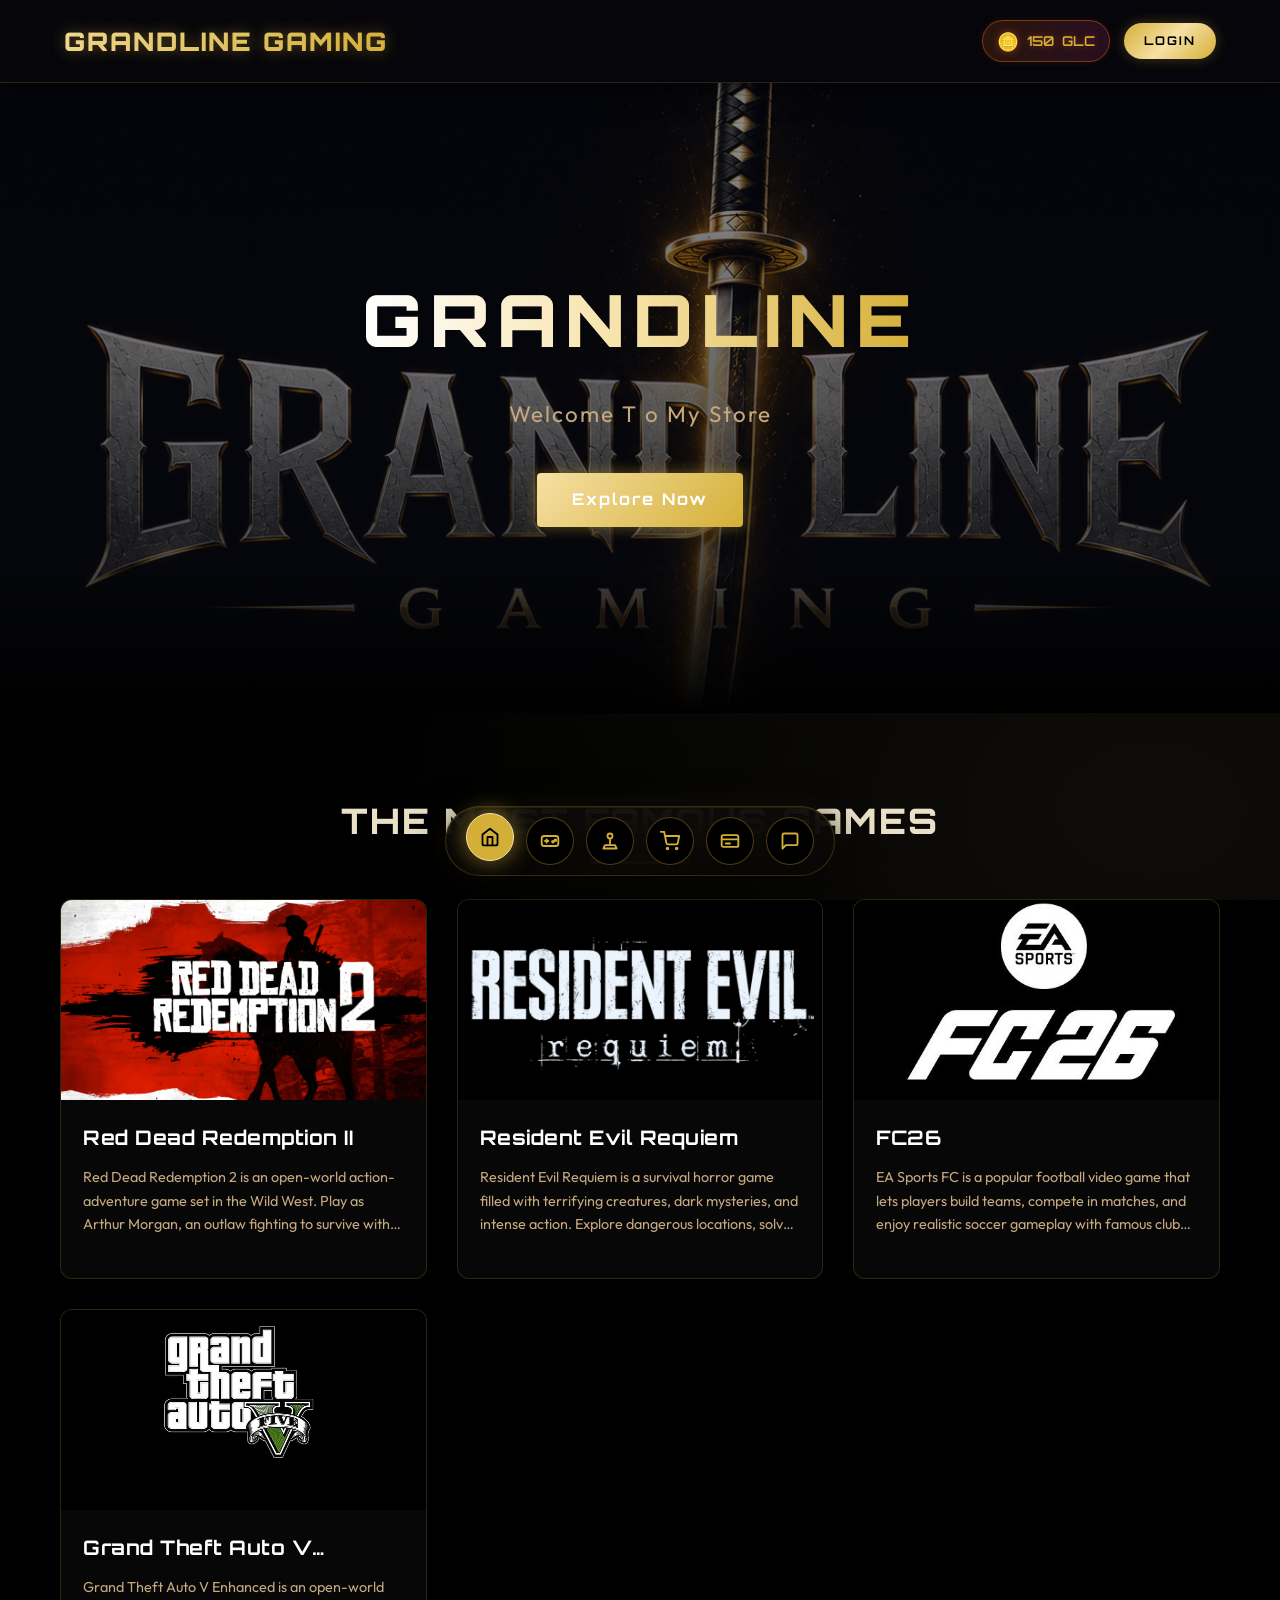
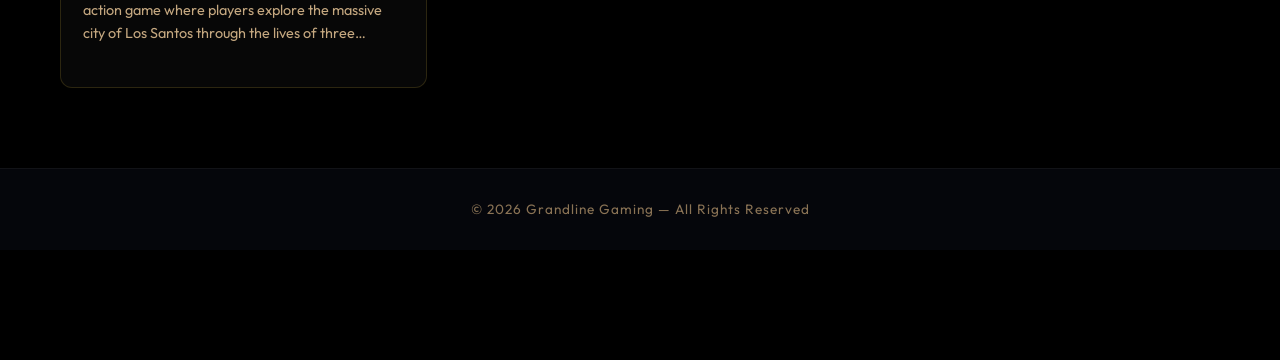
==== commit aa779132: "Add files via upload" ====
--- a/index.html
+++ b/index.html
@@ -3,14 +3,14 @@
 
 <head>
 
-    
-    <link href="newwww.png" type="image/x-icon" rel="icon"> 
+
+    <link href="newwww.png" type="image/x-icon" rel="icon">
     <meta name="viewport" content="width=device-width,initial-scale=1.0">
     <meta name="keywords" content="Grandline Gaming,GRANDLINE,Grandline,randline gaming ">
     <meta name="author" content="Mohammed">
     <meta name="description" content="Grandline Gaming - Buy Games, Accounts and Gift Cards">
     <title>Grandline Gaming</title>
-    <link rel="stylesheet" href="c.css"> 
+    <link rel="stylesheet" href="c.css">
     <script src="shared.js"></script>
 </head>
 
@@ -42,14 +42,14 @@
 
             <h1>GRANDLINE</h1>
             <p>
-                Welcome T   o My Store
+                Welcome T o My Store
             </p>
 
-            
 
-        <a href="games.html" class="btn">
-            Explore Now
-        </a>
+
+            <a href="games.html" class="btn">
+                Explore Now
+            </a>
         </div>
 
     </section>
@@ -57,118 +57,123 @@
     <!-- PRODUCTS -->
 
     <section id="t1" class="section">
-    
+
         <h1 class="section-title">
             The Most Famous Games
         </h1>
-    
-       
-    
+
+
+
         <div class="cards">
-    
+
             <!-- -->
-    
+
             <div class="card">
-    
+
                 <div class="game-img-container">
                     <img src="red-dead-redemption-2-full-hd-ih17xbavwjw7t2cy.jpg" class="game-img">
                 </div>
-    
+
                 <div class="card-content">
-    
+
                     <h2>Red Dead Redemption II</h2>
-    
+
                     <p>
-                        Red Dead Redemption 2 is an open-world action-adventure game set in the Wild West. Play as Arthur
+                        Red Dead Redemption 2 is an open-world action-adventure game set in the Wild West. Play as
+                        Arthur
                         Morgan, an outlaw
                         fighting to survive with his gang while exploring a massive world full of action, missions, and
                         stunning visuals.
                     </p>
-    
+
                 </div>
-    
+
             </div>
             <!--Resident Evil Requiem-->
-    
+
             <div class="card">
-    
+
                 <div class="game-img-container">
                     <img src="RE-R-Dec-2025.jpg" class="game-img">
                 </div>
-    
+
                 <div class="card-content">
-    
+
                     <h2>Resident Evil Requiem</h2>
-    
+
                     <p>
-                        Resident Evil Requiem is a survival horror game filled with terrifying creatures, dark mysteries,
+                        Resident Evil Requiem is a survival horror game filled with terrifying creatures, dark
+                        mysteries,
                         and intense action.
                         Explore dangerous locations, solve puzzles, and fight to survive in a world consumed by fear and
                         chaos.
                     </p>
-    
-                    
-    
+
+
+
                 </div>
-    
+
             </div>
-    
-           
-    
- 
-            
+
+
+
+
+
             <!--Fifa-->
             <div class="card">
-    
+
                 <div class="game-img-container">
                     <img src="Gn-1RxwW8AA-R4t.jpg" class="game-img">
                 </div>
-    
+
                 <div class="card-content">
                     <h2>FC26</h2>
-                
-                <p>
-                    EA Sports FC is a popular football video game that lets players build teams, compete in matches, and
-                    enjoy realistic
-                    soccer gameplay with famous clubs, leagues, and players from around the world.
-                </p>
+
+                    <p>
+                        EA Sports FC is a popular football video game that lets players build teams, compete in matches,
+                        and
+                        enjoy realistic
+                        soccer gameplay with famous clubs, leagues, and players from around the world.
+                    </p>
+                </div>
+
+
+
+
             </div>
-    
-                    
-                   
-    
-            </div>
-          
-    
+
+
             <!-- gta-->
-    
+
             <div class="card">
-    
+
                 <div class="game-img-container">
                     <img src="gta-v-hd-wallpaper-wallpaper-preview.jpg" class="game-img">
                 </div>
-    
+
                 <div class="card-content">
-    
+
                     <h2>Grand Theft Auto V Enhanced</h2>
-    
+
                     <p>
-                        Grand Theft Auto V Enhanced is an open-world action game where players explore the massive city of
+                        Grand Theft Auto V Enhanced is an open-world action game where players explore the massive city
+                        of
                         Los Santos through
-                        the lives of three criminals. Experience high-speed chases, intense missions, online multiplayer,
+                        the lives of three criminals. Experience high-speed chases, intense missions, online
+                        multiplayer,
                         and enhanced graphics
                         with improved performance and visuals..
                     </p>
-    
-    
+
+
                 </div>
-    
-    
-    
+
+
+
             </div>
-    
+
         </div>
-    
+
     </section>
 
     <!-- FOOTER -->
--- a/c.css
+++ b/c.css
@@ -12,22 +12,30 @@
     --bg-secondary: #0c0c0c;
     --bg-glass: rgba(10, 10, 10, 0.75);
     --border-glass: rgba(212, 175, 55, 0.18);
-    
-    --neon-purple: #d4af37; /* Gold Main */
-    --neon-cyan: #f6e0a4; /* Gold Light */
-    --neon-pink: #aa7c11; /* Gold Dark */
-    --neon-green: #10b981; /* Accent green for success */
-    --neon-orange: #d4af37; /* Gold coin */
-    
-    --text-primary: #eae0c8; /* Soft golden-white */
-    --text-secondary: #c5a880; /* Elegant bronze-gold */
-    --text-muted: #8a7355; /* Subtle dark bronze */
-    
+
+    --neon-purple: #d4af37;
+    /* Gold Main */
+    --neon-cyan: #f6e0a4;
+    /* Gold Light */
+    --neon-pink: #aa7c11;
+    /* Gold Dark */
+    --neon-green: #10b981;
+    /* Accent green for success */
+    --neon-orange: #d4af37;
+    /* Gold coin */
+
+    --text-primary: #eae0c8;
+    /* Soft golden-white */
+    --text-secondary: #c5a880;
+    /* Elegant bronze-gold */
+    --text-muted: #8a7355;
+    /* Subtle dark bronze */
+
     /* Glowing Effects */
     --glow-cyan: 0 0 15px rgba(212, 175, 55, 0.45);
     --glow-purple: 0 0 15px rgba(170, 124, 17, 0.45);
     --glow-pink: 0 0 15px rgba(246, 224, 164, 0.35);
-    
+
     /* Layout */
     --max-width: 1200px;
     --transition-speed: 0.3s;
@@ -44,7 +52,7 @@
 
 body {
     background-color: var(--bg-deep);
-    background-image: 
+    background-image:
         radial-gradient(at 10% 10%, rgba(212, 175, 55, 0.06) 0px, transparent 50%),
         radial-gradient(at 90% 90%, rgba(246, 224, 164, 0.06) 0px, transparent 50%),
         radial-gradient(at 50% 50%, rgba(170, 124, 17, 0.03) 0px, transparent 50%);
@@ -64,7 +72,10 @@
     transition: all var(--transition-speed) ease;
 }
 
-button, input, select, textarea {
+button,
+input,
+select,
+textarea {
     font-family: inherit;
     background: none;
     border: none;
@@ -118,7 +129,8 @@
     border: 1px solid transparent;
 }
 
-nav ul li a:hover, nav ul li a.active {
+nav ul li a:hover,
+nav ul li a.active {
     color: var(--neon-cyan);
     border-color: rgba(212, 175, 55, 0.3);
     background: rgba(212, 175, 55, 0.06);
@@ -153,8 +165,13 @@
 }
 
 @keyframes spinCoin {
-    0% { transform: rotateY(0deg); }
-    100% { transform: rotateY(360deg); }
+    0% {
+        transform: rotateY(0deg);
+    }
+
+    100% {
+        transform: rotateY(360deg);
+    }
 }
 
 /* --- Hero Section --- */
@@ -165,8 +182,8 @@
     align-items: center;
     text-align: center;
     padding: 60px 20px;
-    background: linear-gradient(rgba(11, 13, 25, 0.4), rgba(6, 7, 13, 0.9)), 
-                url('ChatGPT\ Image\ May\ 21\,\ 2026\,\ 01_10_50\ AM.png') no-repeat center center/cover;
+    background: linear-gradient(rgba(11, 13, 25, 0.4), rgba(6, 7, 13, 0.9)),
+        url('ChatGPT\ Image\ May\ 21\,\ 2026\,\ 01_10_50\ AM.png') no-repeat center center/cover;
     background-attachment: fixed;
     position: relative;
     overflow: hidden;
@@ -245,8 +262,13 @@
 }
 
 @keyframes titleGlow {
-    0% { text-shadow: 0 0 10px rgba(6, 182, 212, 0.2); }
-    100% { text-shadow: 0 0 30px rgba(168, 85, 247, 0.6), 0 0 50px rgba(6, 182, 212, 0.3); }
+    0% {
+        text-shadow: 0 0 10px rgba(6, 182, 212, 0.2);
+    }
+
+    100% {
+        text-shadow: 0 0 30px rgba(168, 85, 247, 0.6), 0 0 50px rgba(6, 182, 212, 0.3);
+    }
 }
 
 /* --- Section Layouts --- */
@@ -328,7 +350,8 @@
     transition: all var(--transition-speed) ease;
 }
 
-.filter-tab:hover, .filter-tab.active {
+.filter-tab:hover,
+.filter-tab.active {
     background: rgba(168, 85, 247, 0.15);
     border-color: var(--neon-purple);
     color: #fff;
@@ -450,8 +473,15 @@
 }
 
 @keyframes float {
-    0%, 100% { transform: translateY(0); }
-    50% { transform: translateY(-8px); }
+
+    0%,
+    100% {
+        transform: translateY(0);
+    }
+
+    50% {
+        transform: translateY(-8px);
+    }
 }
 
 .card-content {
@@ -502,7 +532,8 @@
     gap: 10px;
 }
 
-.buy-btn, .details-btn {
+.buy-btn,
+.details-btn {
     display: inline-block;
     padding: 10px 18px;
     border-radius: 6px;
@@ -662,7 +693,9 @@
     gap: 25px;
 }
 
-.modal-desc-box h3, .modal-specs-box h3, .modal-reviews-box h3 {
+.modal-desc-box h3,
+.modal-specs-box h3,
+.modal-reviews-box h3 {
     font-family: 'Orbitron', sans-serif;
     font-size: 1.1rem;
     margin-bottom: 10px;
@@ -758,7 +791,7 @@
     border-radius: var(--radius);
     max-width: 600px;
     margin: 40px auto;
-    box-shadow: 0 4px 30px rgba(0,0,0,0.4);
+    box-shadow: 0 4px 30px rgba(0, 0, 0, 0.4);
 }
 
 .empty-cart h2 {
@@ -792,7 +825,8 @@
     display: flex;
     gap: 40px;
     flex-wrap: wrap;
-    margin: 0 !important; /* Overwriting inline style */
+    margin: 0 !important;
+    /* Overwriting inline style */
 }
 
 .cart-items {
@@ -825,13 +859,28 @@
     transition: all 0.5s ease;
 }
 
+.cart-card .game-img-container {
+    width: 160px;
+    height: 100px;
+    flex-shrink: 0;
+    overflow: hidden;
+    border-radius: 8px;
+    border: 1px solid rgba(212, 175, 55, 0.25);
+    background: rgba(0, 0, 0, 0.4);
+}
+
 .cart-card .game-img {
-    width: 120px;
-    height: 80px;
+    height: 100%;
+    width: 100%;
     object-fit: cover;
-    border-radius: 8px;
-    border: 1px solid rgba(255, 255, 255, 0.1);
-}
+    display: block;
+    transition: transform var(--transition-speed) ease;
+}
+
+.cart-card:hover .game-img {
+    transform: scale(1.06);
+}
+
 
 .game-info {
     flex-grow: 1;
@@ -1101,7 +1150,7 @@
     background: linear-gradient(135deg, #ffd700, #b8860b);
     border-radius: 4px;
     position: relative;
-    box-shadow: inset 0 1px 2px rgba(255,255,255,0.4);
+    box-shadow: inset 0 1px 2px rgba(255, 255, 255, 0.4);
 }
 
 .card-network {
@@ -1132,13 +1181,15 @@
     letter-spacing: 1px;
 }
 
-.card-holder-label, .card-exp-label {
+.card-holder-label,
+.card-exp-label {
     color: var(--text-secondary);
     font-size: 0.6rem;
     margin-bottom: 2px;
 }
 
-.card-holder-val, .card-exp-val {
+.card-holder-val,
+.card-exp-val {
     color: #fff;
     font-weight: 600;
 }
@@ -1190,7 +1241,8 @@
     gap: 20px;
 }
 
-form input, form textarea {
+form input,
+form textarea {
     width: 100%;
     padding: 14px 20px;
     background: rgba(18, 22, 46, 0.4);
@@ -1201,7 +1253,8 @@
     transition: all var(--transition-speed);
 }
 
-form input:focus, form textarea:focus {
+form input:focus,
+form textarea:focus {
     border-color: var(--neon-cyan);
     box-shadow: var(--glow-cyan);
     background: rgba(18, 22, 46, 0.7);
@@ -1269,8 +1322,15 @@
 }
 
 @keyframes scaleUp {
-    0% { transform: scale(0.9); opacity: 0; }
-    100% { transform: scale(1); opacity: 1; }
+    0% {
+        transform: scale(0.9);
+        opacity: 0;
+    }
+
+    100% {
+        transform: scale(1);
+        opacity: 1;
+    }
 }
 
 .success-icon-circle {
@@ -1294,8 +1354,15 @@
 }
 
 @keyframes popCheckmark {
-    0% { transform: scale(0) rotate(-45deg); opacity: 0; }
-    100% { transform: scale(1) rotate(0deg); opacity: 1; }
+    0% {
+        transform: scale(0) rotate(-45deg);
+        opacity: 0;
+    }
+
+    100% {
+        transform: scale(1) rotate(0deg);
+        opacity: 1;
+    }
 }
 
 .invoice-box {
@@ -1341,23 +1408,21 @@
     padding: 0 20px;
     flex-grow: 1;
     width: 100%;
-}
-
-.contact-layout {
-    display: flex;
-    gap: 40px;
-    flex-wrap: wrap;
-    align-items: stretch;
+    display: flex;
+    justify-content: center;
+    align-items: center;
 }
 
 .contact-box {
-    flex: 2 1 500px;
+    max-width: 600px;
+    width: 100%;
     background: var(--bg-glass);
     border: 1px solid var(--border-glass);
     padding: 40px;
     border-radius: var(--radius);
     box-shadow: 0 8px 35px rgba(0, 0, 0, 0.3);
 }
+
 
 .contact-box h1 {
     font-family: 'Orbitron', sans-serif;
@@ -1461,8 +1526,15 @@
 }
 
 @keyframes slideInToast {
-    0% { transform: translateY(50px); opacity: 0; }
-    100% { transform: translateY(0); opacity: 1; }
+    0% {
+        transform: translateY(50px);
+        opacity: 0;
+    }
+
+    100% {
+        transform: translateY(0);
+        opacity: 1;
+    }
 }
 
 .toast.success {
@@ -1660,8 +1732,13 @@
 }
 
 @keyframes fadeIn {
-    from { opacity: 0; }
-    to { opacity: 1; }
+    from {
+        opacity: 0;
+    }
+
+    to {
+        opacity: 1;
+    }
 }
 
 .active-game-header {
@@ -1843,8 +1920,15 @@
 }
 
 @keyframes heartbeat {
-    0%, 100% { transform: scale(1); }
-    50% { transform: scale(1.08); }
+
+    0%,
+    100% {
+        transform: scale(1);
+    }
+
+    50% {
+        transform: scale(1.08);
+    }
 }
 
 .start-game-btn {
@@ -1884,69 +1968,72 @@
         gap: 15px;
         padding: 15px;
     }
-    
+
     nav ul {
         flex-wrap: wrap;
         justify-content: center;
         gap: 10px;
     }
-    
+
     nav ul li a {
         padding: 6px 12px;
         font-size: 0.85rem;
     }
-    
+
     .hero h1 {
         font-size: 2.8rem;
         letter-spacing: 4px;
     }
-    
+
     .hero p {
         font-size: 1.1rem;
     }
-    
+
     .section-title {
         font-size: 1.8rem;
     }
-    
+
     .modal-container {
         padding: 20px;
     }
-    
+
     .modal-header {
         flex-direction: column;
         align-items: center;
         text-align: center;
         gap: 15px;
     }
-    
+
     .modal-header-img {
         width: 100%;
         max-width: 250px;
     }
-    
+
     .modal-specs-grid {
         grid-template-columns: 1fr;
     }
-    
+
     .cart-content {
         flex-direction: column;
     }
-    
+
     .cart-card {
         flex-direction: column;
         text-align: center;
     }
-    
-    .cart-card .game-img {
+
+    .cart-card .game-img-container {
         width: 100%;
-        height: 120px;
-    }
-    
-    .checkout-card, .contact-box {
+        max-width: 240px;
+        height: 145px;
+        margin: 0 auto 10px auto;
+    }
+
+    .checkout-card,
+    .contact-box {
         padding: 20px;
     }
-    
+
     .card-row {
         flex-direction: column;
         gap: 20px;
@@ -2031,6 +2118,179 @@
 
 /* Responsive: collapse labels on small screens */
 @media (max-width: 768px) {
-    .nav-user-name { display: none; }
-    .nav-login-btn { font-size: 0.65rem; padding: 7px 14px; }
-}
+    .nav-user-name {
+        display: none;
+    }
+
+    .nav-login-btn {
+        font-size: 0.65rem;
+        padding: 7px 14px;
+    }
+}
+
+/* ==========================================================================
+   FLOATING BOTTOM NAV DOCK
+   ========================================================================== */
+
+/* Add bottom padding to body so content is not blocked by the dock */
+body {
+    padding-bottom: 110px !important;
+}
+
+.bottom-nav-dock {
+    position: fixed;
+    bottom: 24px;
+    left: 50%;
+    transform: translateX(-50%);
+    display: flex;
+    align-items: center;
+    gap: 12px;
+    background: rgba(8, 7, 5, 0.9);
+    border: 1px solid rgba(212, 175, 55, 0.22);
+    padding: 10px 20px;
+    border-radius: 40px;
+    z-index: 2500;
+    box-shadow:
+        0 12px 40px rgba(0, 0, 0, 0.85),
+        0 0 30px rgba(212, 175, 55, 0.08),
+        inset 0 1px 0 rgba(212, 175, 55, 0.12);
+    backdrop-filter: blur(20px);
+    -webkit-backdrop-filter: blur(20px);
+    transition: all 0.3s cubic-bezier(0.4, 0, 0.2, 1);
+}
+
+.bottom-nav-dock:hover {
+    border-color: rgba(212, 175, 55, 0.4);
+    box-shadow:
+        0 16px 45px rgba(0, 0, 0, 0.9),
+        0 0 35px rgba(212, 175, 55, 0.12),
+        inset 0 1px 0 rgba(212, 175, 55, 0.15);
+}
+
+.dock-item {
+    position: relative;
+    display: flex;
+    align-items: center;
+    justify-content: center;
+    width: 48px;
+    height: 48px;
+    border-radius: 50%;
+    transition: all 0.3s cubic-bezier(0.4, 0, 0.2, 1);
+    background: #000000;
+    border: 1px solid rgba(212, 175, 55, 0.35);
+    color: #d4af37;
+    cursor: pointer;
+}
+
+.dock-svg {
+    width: 20px;
+    height: 20px;
+    stroke: currentColor;
+    fill: none;
+    stroke-width: 2.2;
+    transition: transform 0.3s cubic-bezier(0.175, 0.885, 0.32, 1.275);
+}
+
+/* Hover State */
+.dock-item:hover {
+    background: #d4af37;
+    border-color: #f6e0a4;
+    color: #000000;
+    transform: translateY(-6px);
+    box-shadow: 0 0 15px rgba(212, 175, 55, 0.4);
+}
+
+.dock-item:hover .dock-svg {
+    transform: scale(1.18);
+}
+
+/* Active State */
+.dock-item.active {
+    background: #d4af37;
+    border-color: #f6e0a4;
+    color: #000000;
+    box-shadow: 0 0 22px rgba(212, 175, 55, 0.6);
+    transform: translateY(-4px);
+}
+
+.dock-item.active::after {
+    content: '';
+    position: absolute;
+    bottom: -6px;
+    width: 5px;
+    height: 5px;
+    background: #d4af37;
+    border-radius: 50%;
+    box-shadow: 0 0 8px #d4af37;
+}
+
+/* Tooltip Styling */
+.dock-item::before {
+    content: attr(data-tooltip);
+    position: absolute;
+    bottom: 64px;
+    left: 50%;
+    transform: translateX(-50%) translateY(10px);
+    background: rgba(5, 5, 5, 0.98);
+    border: 1px solid rgba(212, 175, 55, 0.35);
+    color: #f6e0a4;
+    padding: 6px 12px;
+    font-size: 0.72rem;
+    font-family: 'Orbitron', sans-serif;
+    font-weight: 700;
+    letter-spacing: 1.5px;
+    text-transform: uppercase;
+    border-radius: 6px;
+    white-space: nowrap;
+    opacity: 0;
+    pointer-events: none;
+    transition: all 0.25s cubic-bezier(0.4, 0, 0.2, 1);
+    box-shadow: 0 8px 24px rgba(0, 0, 0, 0.7);
+}
+
+.dock-item::after {
+    content: '';
+    position: absolute;
+    bottom: 58px;
+    left: 50%;
+    transform: translateX(-50%) translateY(10px);
+    border-width: 6px 6px 0;
+    border-style: solid;
+    border-color: rgba(212, 175, 55, 0.35) transparent transparent;
+    opacity: 0;
+    pointer-events: none;
+    transition: all 0.25s cubic-bezier(0.4, 0, 0.2, 1);
+}
+
+.dock-item:hover::before,
+.dock-item:hover::after {
+    opacity: 1;
+    transform: translateX(-50%) translateY(0);
+}
+
+/* Responsive: scale down the dock slightly on very small screens */
+@media (max-width: 480px) {
+    .bottom-nav-dock {
+        bottom: 16px;
+        padding: 8px 12px;
+        gap: 8px;
+    }
+
+    .dock-item {
+        width: 40px;
+        height: 40px;
+    }
+
+    .dock-icon {
+        font-size: 1.25rem;
+    }
+
+    .dock-item::before {
+        bottom: 56px;
+        font-size: 0.65rem;
+    }
+
+    .dock-item::after {
+        bottom: 50px;
+    }
+}
